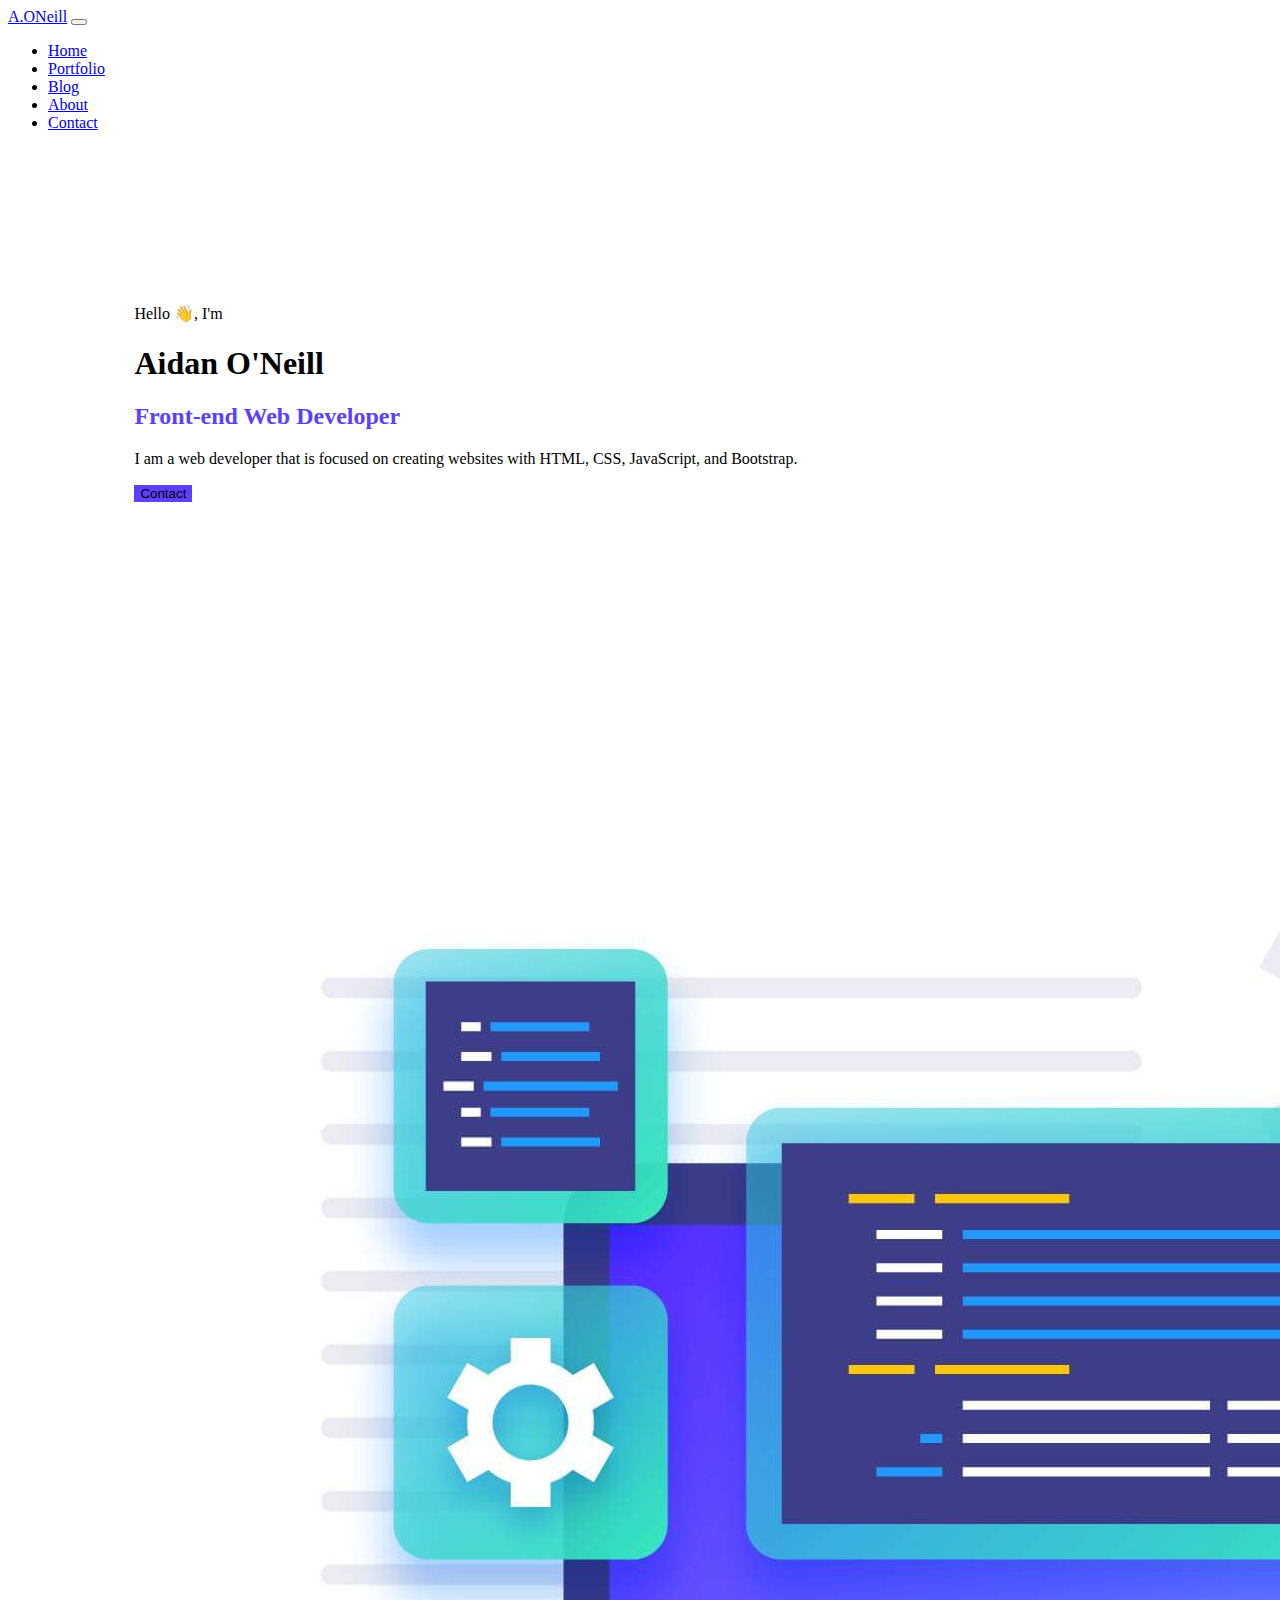
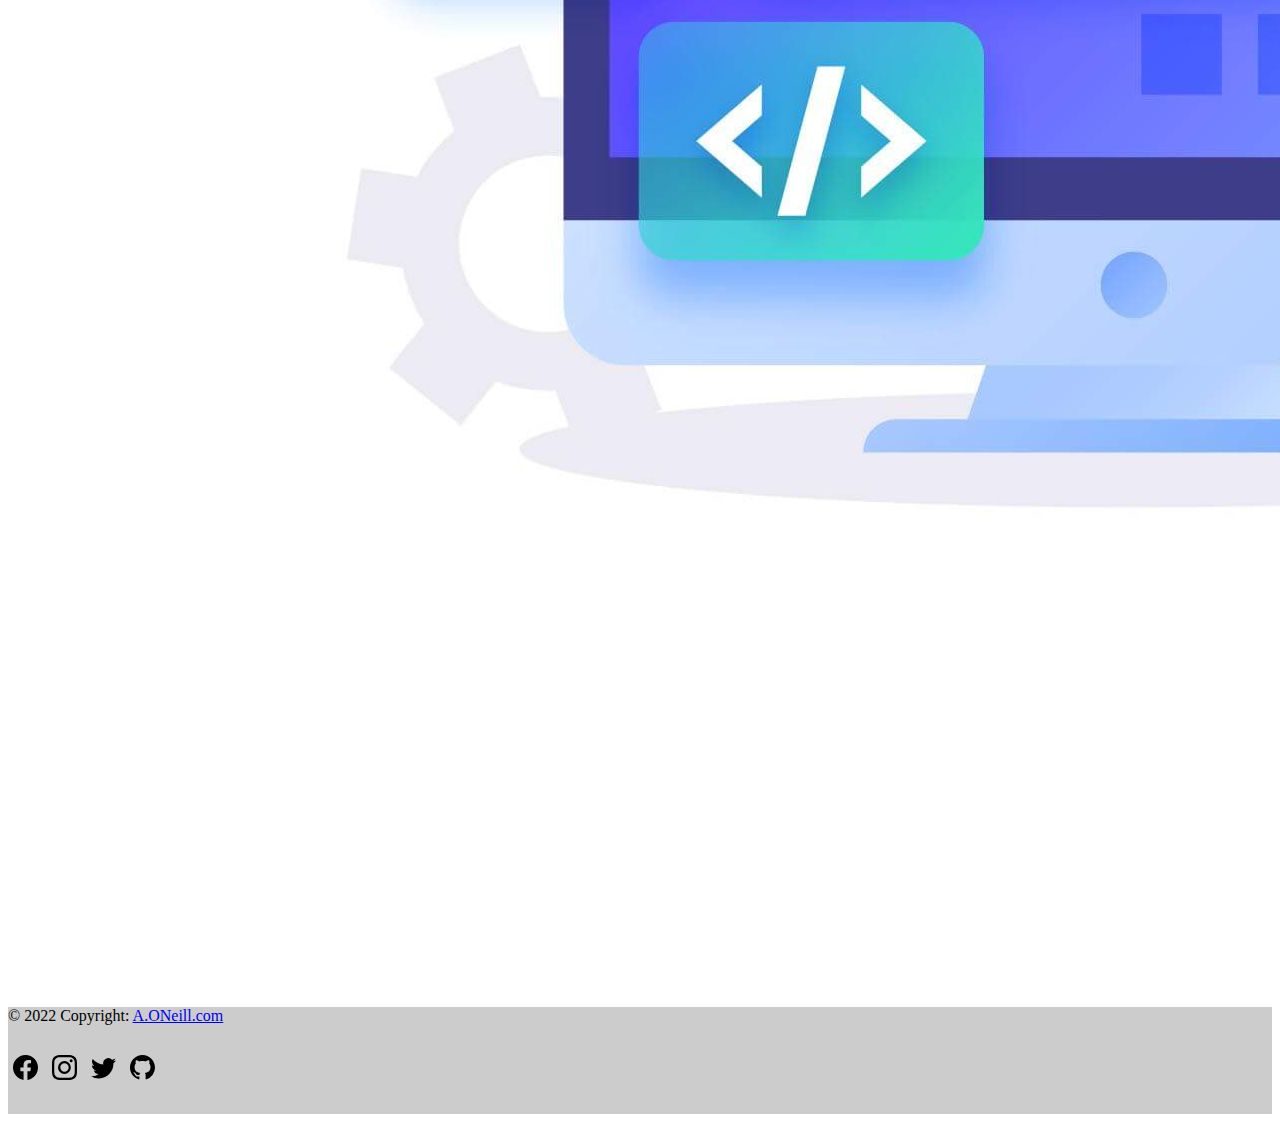
==== index.html @ cf634908 "link updates and img optimizations" ====
<!DOCTYPE html>
<html lang="en">
<head>
    <meta charset="UTF-8">
    <meta http-equiv="X-UA-Compatible" content="IE=edge">
    <meta name="viewport" content="width=device-width, initial-scale=1.0">
    <title>Home - A.ONeill</title>
    <link href="https://cdn.jsdelivr.net/npm/bootstrap@5.0.2/dist/css/bootstrap.min.css" rel="stylesheet" integrity="sha384-EVSTQN3/azprG1Anm3QDgpJLIm9Nao0Yz1ztcQTwFspd3yD65VohhpuuCOmLASjC" crossorigin="anonymous">
    <link rel="stylesheet" href="styles.css">
</head>
<body>
    
  <nav class="navbar navbar-expand-sm navbar-dark bg-dark">
    <div class="container-fluid">
      <a class="navbar-brand" href="index.html">A.ONeill</a>
      <button class="navbar-toggler" type="button" data-bs-toggle="collapse" data-bs-target="#collapsibleNavbar" aria-controls="navbarTogglerDemo02" aria-expanded="false" aria-label="Toggle navigation">
        <span class="navbar-toggler-icon"></span>
      </button>
      <div class="collapse navbar-collapse" id="collapsibleNavbar">
        <ul class="navbar-nav me-auto mb-2 mb-lg-0">
            <li class="nav-item">
                <a class="nav-link active" href="index.html">Home</a>
              </li>
            <li class="nav-item">
              <a class="nav-link" href="portfolio.html">Portfolio</a>
            </li>
            <li class="nav-item">
              <a class="nav-link" href="https://aidanoneillweblog.wordpress.com">Blog</a>
            </li>
            <li class="nav-item">
              <a class="nav-link" href="about.html">About</a>
            </li>
            <li class="nav-item">
                <a class="nav-link" href="contact.html">Contact</a>
              </li>     
          </ul>
      </div>
    </div>
  </nav>

    <main>
        <div id="main-container" class="container">
            <div class="row">
                <div class="col-sm-12 col-lg-6" id="intro-text">
                    <p>Hello &#128075, I'm</p>
                    <h1>Aidan O&#39;Neill</h1>
                    <h2>Front-end Web Developer</h2>
                    <p>I am a web developer that is focused on creating websites with HTML, CSS, JavaScript, and Bootstrap.</p>
                    <a href="./contact.html"><button type="button" class="btn btn-primary btn-lg">Contact</button></a>
                </div> 

                <div class="col-sm-12 col-lg-6">
                  <img src="./images/web-development.jpg" alt="Animated web developer working on computer - Abstract vector created by vectorjuice - www.freepik.com" class="w-75 p-3 mx-auto d-block">
                    <!--<img src="./images/animation-developer.jpg" alt="Animated web developer working on computer" class="w-75 p-3 mx-auto d-block">-->
                </div>
            </div>
        </div>
    </main>
    <footer class="bg-light text-lg-start">
      <!-- Copyright -->
      <div class=" col text-center p-4" style="background-color: rgba(0, 0, 0, 0.2);">
        © 2022 Copyright:
        <a class="text-dark" href="https://a.oneill.com/">A.ONeill.com</a>

        <!--Icons-->
        <div id="social-container">
            <!--FB-->
            <a href="https://www.facebook.com/ONeill-Design-Development-107166048276076" target="_blank"><svg xmlns="http://www.w3.org/2000/svg" width="25" height="25" fill="currentColor" class="bi bi-facebook" viewBox="0 0 16 16">
                <path d="M16 8.049c0-4.446-3.582-8.05-8-8.05C3.58 0-.002 3.603-.002 8.05c0 4.017 2.926 7.347 6.75 7.951v-5.625h-2.03V8.05H6.75V6.275c0-2.017 1.195-3.131 3.022-3.131.876 0 1.791.157 1.791.157v1.98h-1.009c-.993 0-1.303.621-1.303 1.258v1.51h2.218l-.354 2.326H9.25V16c3.824-.604 6.75-3.934 6.75-7.951z"/>
              </svg></a>
            

              <!--IG-->
              <a href="https://www.instagram.com/_digital_dreams_/" target="_blank"><svg xmlns="http://www.w3.org/2000/svg" width="25" height="25" fill="currentColor" class="bi bi-instagram" viewBox="0 0 16 16">
                <path d="M8 0C5.829 0 5.556.01 4.703.048 3.85.088 3.269.222 2.76.42a3.917 3.917 0 0 0-1.417.923A3.927 3.927 0 0 0 .42 2.76C.222 3.268.087 3.85.048 4.7.01 5.555 0 5.827 0 8.001c0 2.172.01 2.444.048 3.297.04.852.174 1.433.372 1.942.205.526.478.972.923 1.417.444.445.89.719 1.416.923.51.198 1.09.333 1.942.372C5.555 15.99 5.827 16 8 16s2.444-.01 3.298-.048c.851-.04 1.434-.174 1.943-.372a3.916 3.916 0 0 0 1.416-.923c.445-.445.718-.891.923-1.417.197-.509.332-1.09.372-1.942C15.99 10.445 16 10.173 16 8s-.01-2.445-.048-3.299c-.04-.851-.175-1.433-.372-1.941a3.926 3.926 0 0 0-.923-1.417A3.911 3.911 0 0 0 13.24.42c-.51-.198-1.092-.333-1.943-.372C10.443.01 10.172 0 7.998 0h.003zm-.717 1.442h.718c2.136 0 2.389.007 3.232.046.78.035 1.204.166 1.486.275.373.145.64.319.92.599.28.28.453.546.598.92.11.281.24.705.275 1.485.039.843.047 1.096.047 3.231s-.008 2.389-.047 3.232c-.035.78-.166 1.203-.275 1.485a2.47 2.47 0 0 1-.599.919c-.28.28-.546.453-.92.598-.28.11-.704.24-1.485.276-.843.038-1.096.047-3.232.047s-2.39-.009-3.233-.047c-.78-.036-1.203-.166-1.485-.276a2.478 2.478 0 0 1-.92-.598 2.48 2.48 0 0 1-.6-.92c-.109-.281-.24-.705-.275-1.485-.038-.843-.046-1.096-.046-3.233 0-2.136.008-2.388.046-3.231.036-.78.166-1.204.276-1.486.145-.373.319-.64.599-.92.28-.28.546-.453.92-.598.282-.11.705-.24 1.485-.276.738-.034 1.024-.044 2.515-.045v.002zm4.988 1.328a.96.96 0 1 0 0 1.92.96.96 0 0 0 0-1.92zm-4.27 1.122a4.109 4.109 0 1 0 0 8.217 4.109 4.109 0 0 0 0-8.217zm0 1.441a2.667 2.667 0 1 1 0 5.334 2.667 2.667 0 0 1 0-5.334z"/>
              </svg></a>
              

              <!--Twitter-->
              <a href="https://twitter.com/ONeill_WebDev" target="_blank"><svg xmlns="http://www.w3.org/2000/svg" width="25" height="25" fill="currentColor" class="bi bi-twitter" viewBox="0 0 16 16">
                <path d="M5.026 15c6.038 0 9.341-5.003 9.341-9.334 0-.14 0-.282-.006-.422A6.685 6.685 0 0 0 16 3.542a6.658 6.658 0 0 1-1.889.518 3.301 3.301 0 0 0 1.447-1.817 6.533 6.533 0 0 1-2.087.793A3.286 3.286 0 0 0 7.875 6.03a9.325 9.325 0 0 1-6.767-3.429 3.289 3.289 0 0 0 1.018 4.382A3.323 3.323 0 0 1 .64 6.575v.045a3.288 3.288 0 0 0 2.632 3.218 3.203 3.203 0 0 1-.865.115 3.23 3.23 0 0 1-.614-.057 3.283 3.283 0 0 0 3.067 2.277A6.588 6.588 0 0 1 .78 13.58a6.32 6.32 0 0 1-.78-.045A9.344 9.344 0 0 0 5.026 15z"/>
              </svg></a>
              

              <!--Github-->
              <a href="https://github.com/ONeillWD" target="_blank"><svg xmlns="http://www.w3.org/2000/svg" width="25" height="25" fill="currentColor" class="bi bi-github" viewBox="0 0 16 16">
                <path d="M8 0C3.58 0 0 3.58 0 8c0 3.54 2.29 6.53 5.47 7.59.4.07.55-.17.55-.38 0-.19-.01-.82-.01-1.49-2.01.37-2.53-.49-2.69-.94-.09-.23-.48-.94-.82-1.13-.28-.15-.68-.52-.01-.53.63-.01 1.08.58 1.23.82.72 1.21 1.87.87 2.33.66.07-.52.28-.87.51-1.07-1.78-.2-3.64-.89-3.64-3.95 0-.87.31-1.59.82-2.15-.08-.2-.36-1.02.08-2.12 0 0 .67-.21 2.2.82.64-.18 1.32-.27 2-.27.68 0 1.36.09 2 .27 1.53-1.04 2.2-.82 2.2-.82.44 1.1.16 1.92.08 2.12.51.56.82 1.27.82 2.15 0 3.07-1.87 3.75-3.65 3.95.29.25.54.73.54 1.48 0 1.07-.01 1.93-.01 2.2 0 .21.15.46.55.38A8.012 8.012 0 0 0 16 8c0-4.42-3.58-8-8-8z"/>
              </svg></a>
              
          </div>

      </div>
      
    </footer>
    <script src="https://cdn.jsdelivr.net/npm/bootstrap@5.1.3/dist/js/bootstrap.bundle.min.js" integrity="sha384-ka7Sk0Gln4gmtz2MlQnikT1wXgYsOg+OMhuP+IlRH9sENBO0LRn5q+8nbTov4+1p" crossorigin="anonymous"></script>
</body>
</html>
---- styles.css ----
body {
    background-color: #ffffff;
    height: 100%;
}
main {
    width: 80%;
    margin-left: auto;
    margin-right: auto;
}
h2 {
    color: #5d40fc;
}
/**** IDs ****/
#main-container {
    margin-top: 10%;
    margin-bottom: 10%;
}
#intro-text {
    padding-top: 55px;
}
#prof-img-2 {
    display: none;
}
#prof-img-container:hover #prof-img-1 {
    display: none;
}
#prof-img-container:hover #prof-img-2 {
    display: block;
}
#resume-link {
    color: #5d40fc !important
}
#social-container {
    padding-top: 30px;
    padding-bottom: 30px;
}
#social-container a svg{
    color: black;
    margin: 0 5px 0 5px;
}
#social-container a svg:hover {
    color: #5d40fc;
}
/**** Classes ****/
.iwt{
    display:block;
}
.btn-primary, .btn-primary:hover, .btn-primary:active, .btn-primary:visited {
    background-color: #5d40fc !important;
    border: #5d40fc !important
}
.card-body {
    border-top: 2px solid #5d40fc;
}
.card-footer div a {
    color: #5d40fc !important;
}
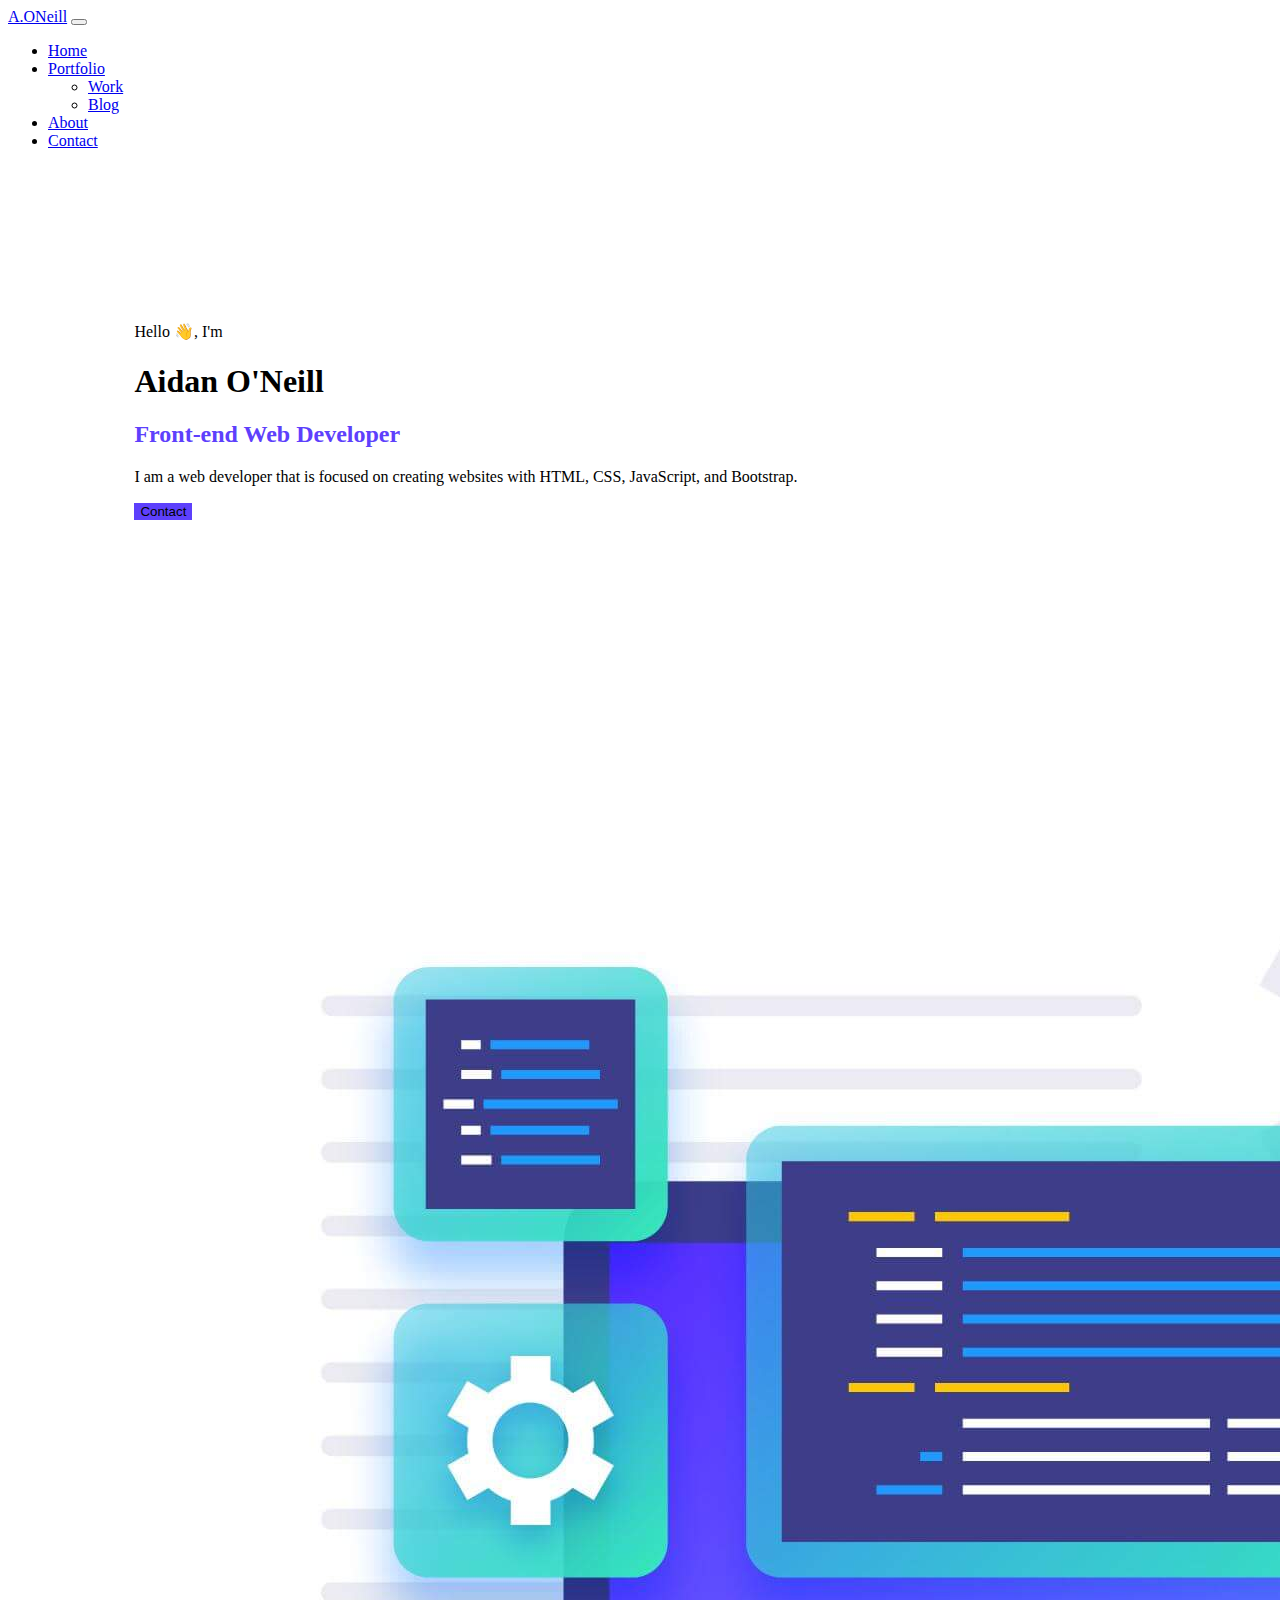
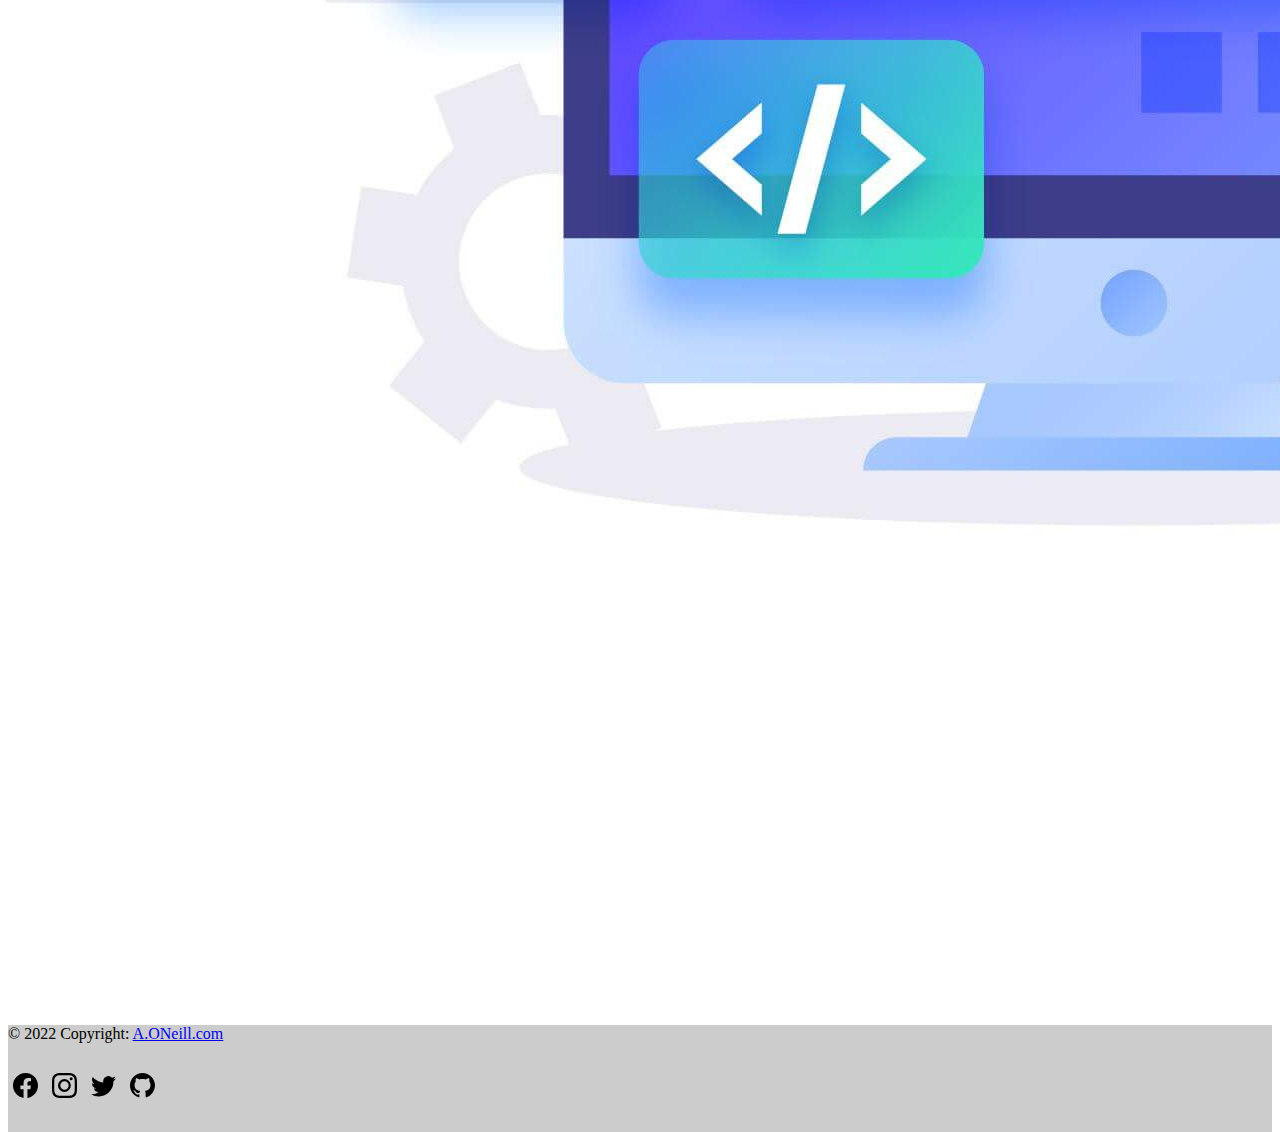
==== commit 5039af71: "Update navebar dropdown" ====
--- a/index.html
+++ b/index.html
@@ -21,12 +21,17 @@
             <li class="nav-item">
                 <a class="nav-link active" href="index.html">Home</a>
               </li>
-            <li class="nav-item">
-              <a class="nav-link" href="portfolio.html">Portfolio</a>
+            <!--Dropdown menu-->
+            <li class="nav-item dropdown">
+              <a class="nav-link dropdown-toggle" href="#" id="navbarDropdown" role="button" data-bs-toggle="dropdown" aria-expanded="false">
+                Portfolio
+              </a>
+              <ul class="dropdown-menu" aria-labelledby="navbarDropdown">
+                <li><a class="dropdown-item" href="portfolio.html">Work</a></li>
+                <li><a class="dropdown-item" href="https://aidanoneillweblog.wordpress.com" target="_blank">Blog</a></li>
+              </ul>
             </li>
-            <li class="nav-item">
-              <a class="nav-link" href="https://aidanoneillweblog.wordpress.com">Blog</a>
-            </li>
+            <!---->
             <li class="nav-item">
               <a class="nav-link" href="about.html">About</a>
             </li>
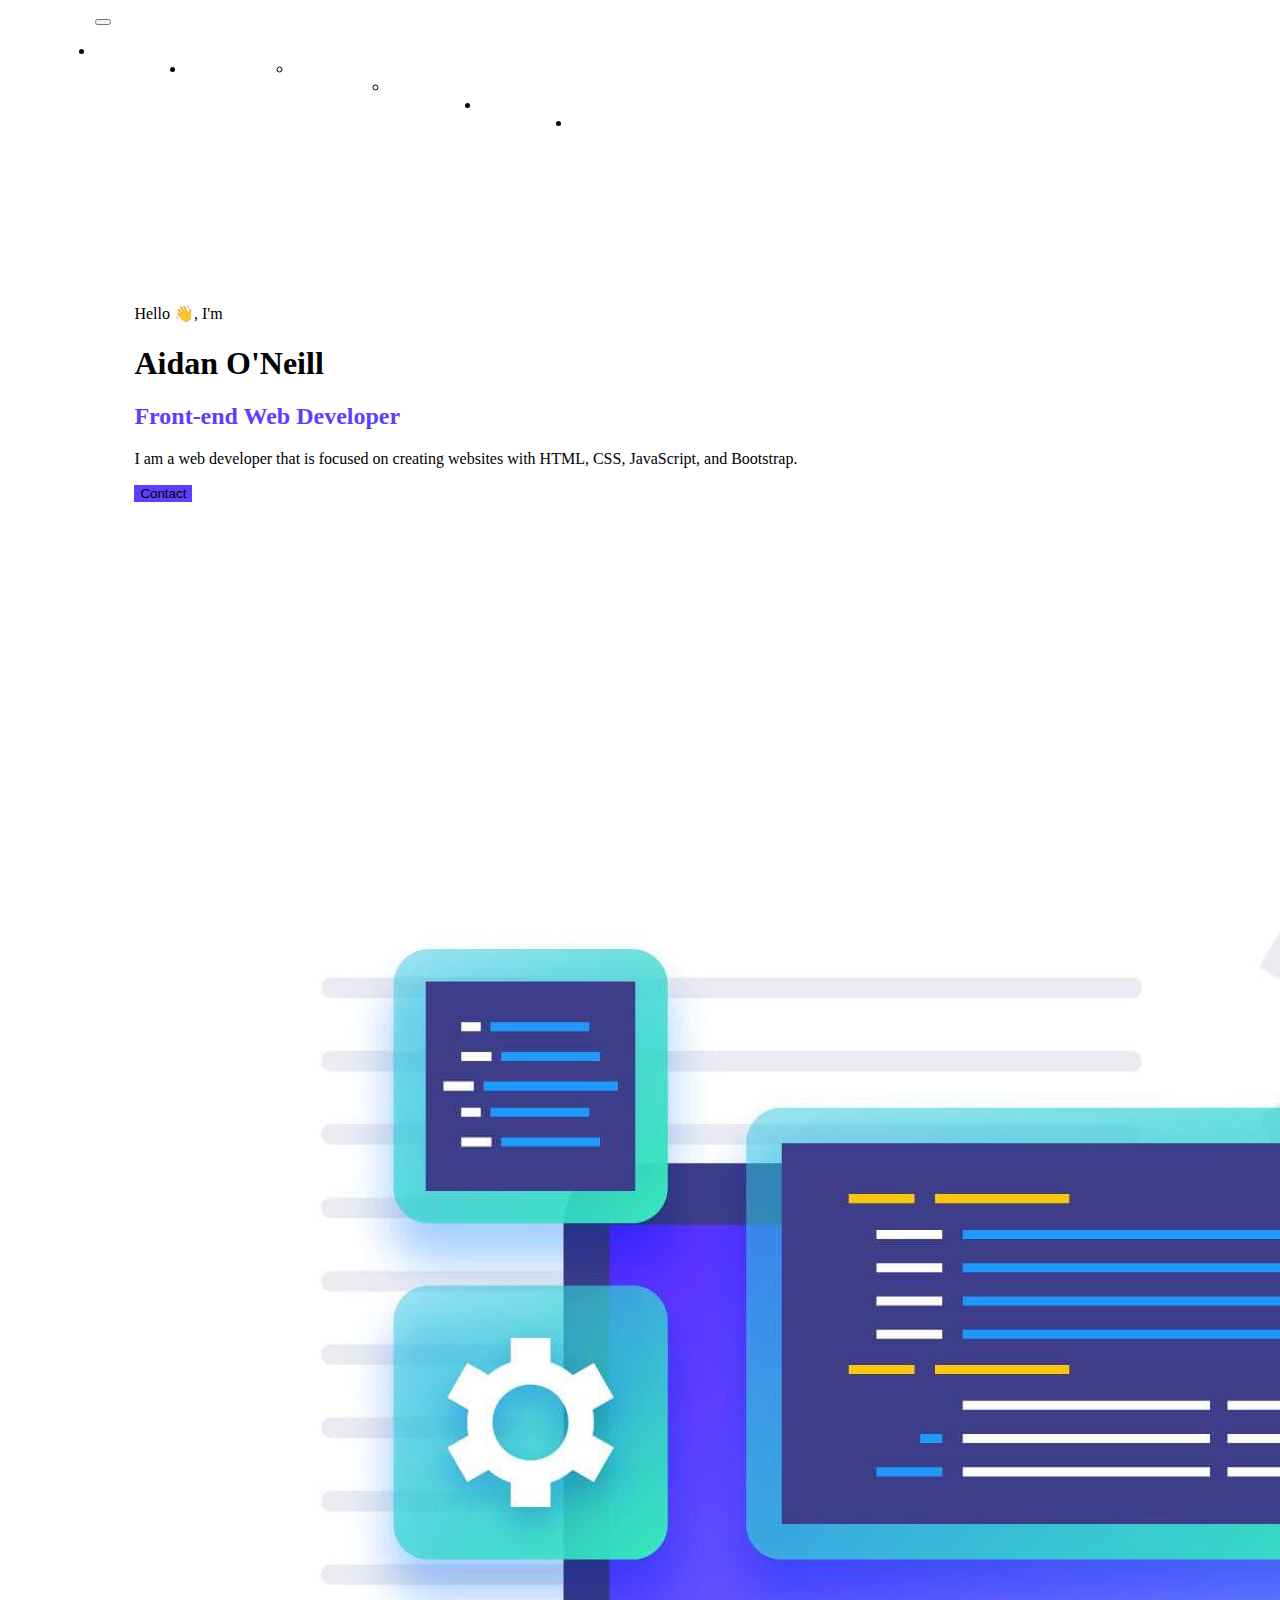
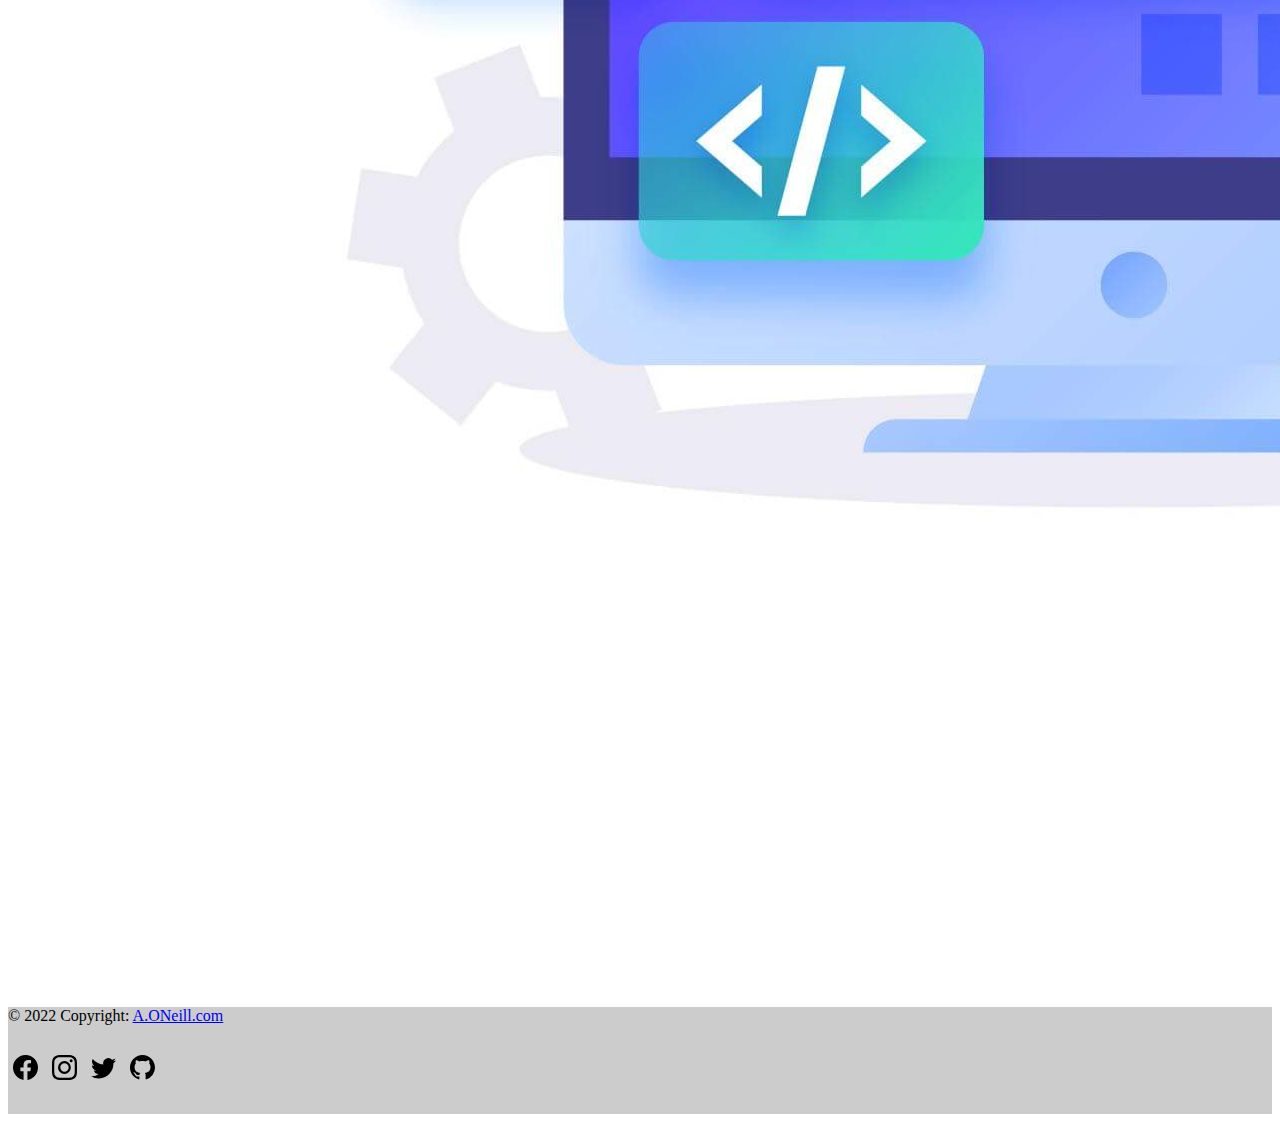
==== commit 273aced7: "navbar updates" ====
--- a/index.html
+++ b/index.html
@@ -6,6 +6,7 @@
     <meta name="viewport" content="width=device-width, initial-scale=1.0">
     <title>Home - A.ONeill</title>
     <link href="https://cdn.jsdelivr.net/npm/bootstrap@5.0.2/dist/css/bootstrap.min.css" rel="stylesheet" integrity="sha384-EVSTQN3/azprG1Anm3QDgpJLIm9Nao0Yz1ztcQTwFspd3yD65VohhpuuCOmLASjC" crossorigin="anonymous">
+    <link rel="stylesheet" href="https://cdnjs.cloudflare.com/ajax/libs/font-awesome/4.7.0/css/font-awesome.min.css">
     <link rel="stylesheet" href="styles.css">
 </head>
 <body>
@@ -16,27 +17,29 @@
       <button class="navbar-toggler" type="button" data-bs-toggle="collapse" data-bs-target="#collapsibleNavbar" aria-controls="navbarTogglerDemo02" aria-expanded="false" aria-label="Toggle navigation">
         <span class="navbar-toggler-icon"></span>
       </button>
+
       <div class="collapse navbar-collapse" id="collapsibleNavbar">
         <ul class="navbar-nav me-auto mb-2 mb-lg-0">
+          </li>
             <li class="nav-item">
-                <a class="nav-link active" href="index.html">Home</a>
+              <a href="index.html"><i class="fa fa-fw fa-home"></i> Home</a>
               </li>
             <!--Dropdown menu-->
             <li class="nav-item dropdown">
-              <a class="nav-link dropdown-toggle" href="#" id="navbarDropdown" role="button" data-bs-toggle="dropdown" aria-expanded="false">
-                Portfolio
+              <a class="nav-link dropdown-toggle active" href="#" id="navbarDropdown" role="button" data-bs-toggle="dropdown" aria-expanded="false"><i class="fa fa-code"></i>
+                 Portfolio
               </a>
-              <ul class="dropdown-menu" aria-labelledby="navbarDropdown">
-                <li><a class="dropdown-item" href="portfolio.html">Work</a></li>
-                <li><a class="dropdown-item" href="https://aidanoneillweblog.wordpress.com" target="_blank">Blog</a></li>
+              <ul class="dropdown-menu bg-dark" aria-labelledby="navbarDropdown">
+                <li><a class="dropdown-item" href="portfolio.html"><i class="fa fa-desktop"></i> Work</a></li>
+                <li><a class="dropdown-item" href="https://aidanoneillweblog.wordpress.com" target="_blank"><i class="fa fa-edit"></i> Blog</a></li>
               </ul>
             </li>
             <!---->
             <li class="nav-item">
-              <a class="nav-link" href="about.html">About</a>
+              <a class="nav-link active" href="about.html"><i class="fa fa-fw fa-user"></i> About</a>
             </li>
             <li class="nav-item">
-                <a class="nav-link" href="contact.html">Contact</a>
+                <a class="nav-link active" href="contact.html"><i class="fa fa-fw fa-envelope"></i> Contact</a>
               </li>     
           </ul>
       </div>
--- a/styles.css
+++ b/styles.css
@@ -42,6 +42,25 @@
     color: #5d40fc;
 }
 /**** Classes ****/
+/* Navbar links */
+.navbar a {
+    float: left;
+    padding: 12px;
+    color: white;
+    text-decoration: none;
+    font-size: 17px;
+  }
+/* Navbar links on mouse-over */
+.navbar a:hover {
+    color: #5d40fc !important;
+}
+a.dropdown-item {
+    padding-left: 25px;
+}
+.dropdown-item:hover {
+    color: #1e2125;
+    background-color: #e9ecef;
+}
 .iwt{
     display:block;
 }
@@ -55,3 +74,12 @@
 .card-footer div a {
     color: #5d40fc !important;
 }
+
+/*
+@media screen and (max-width: 500px) {
+    .navbar a {
+      float: none;
+      display: block;
+    }
+}
+*/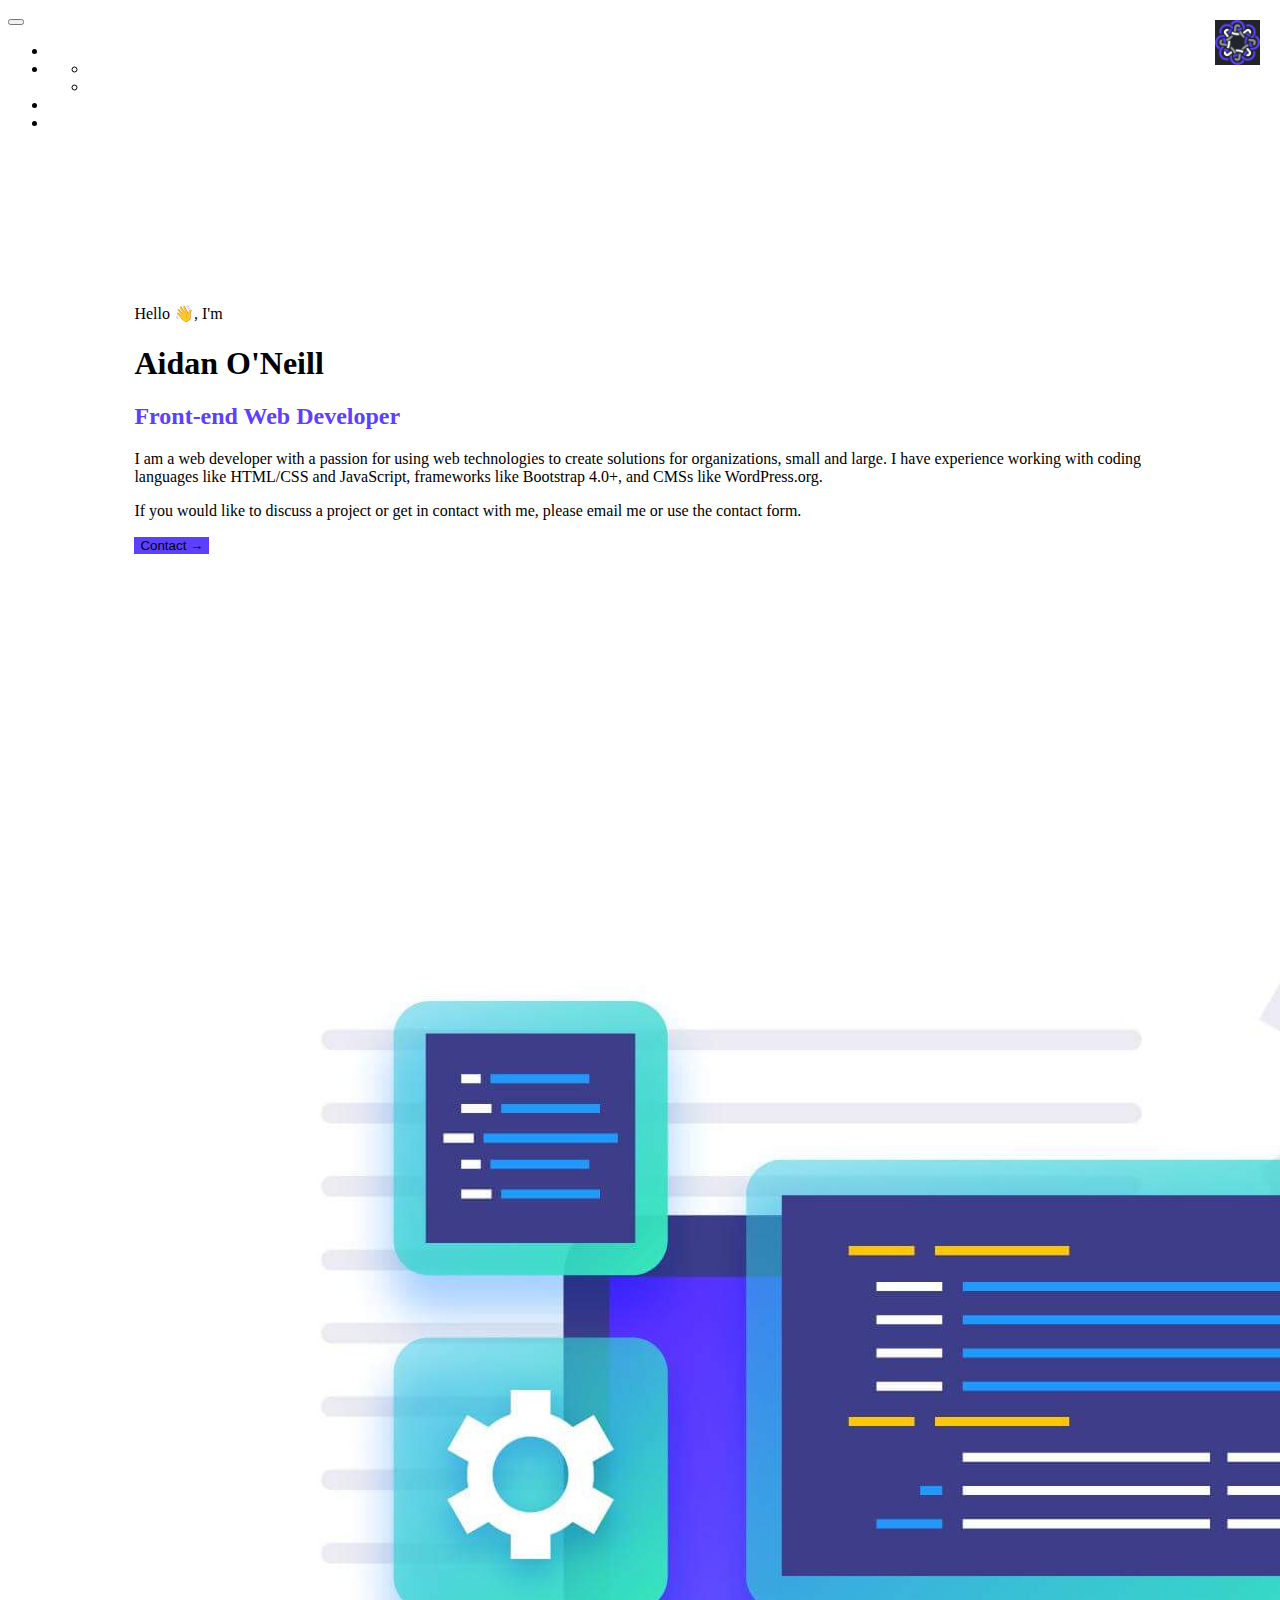
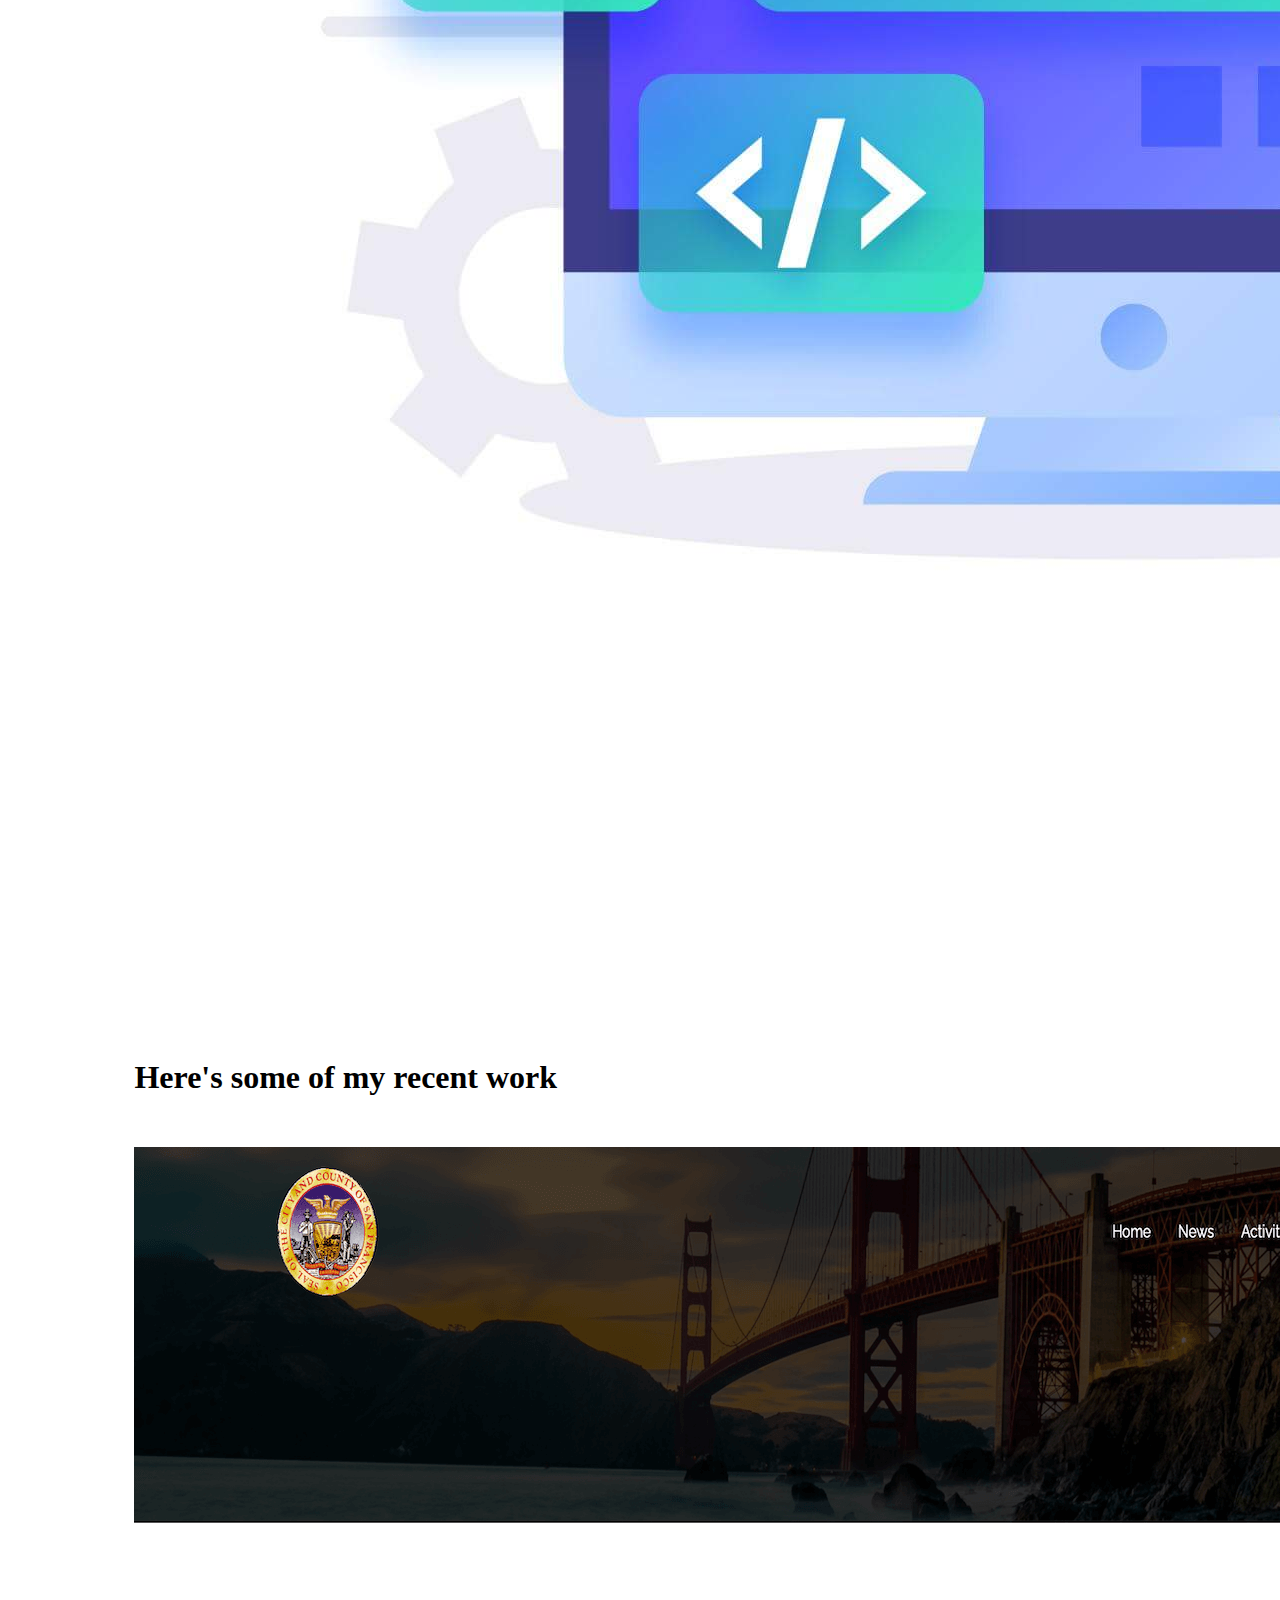
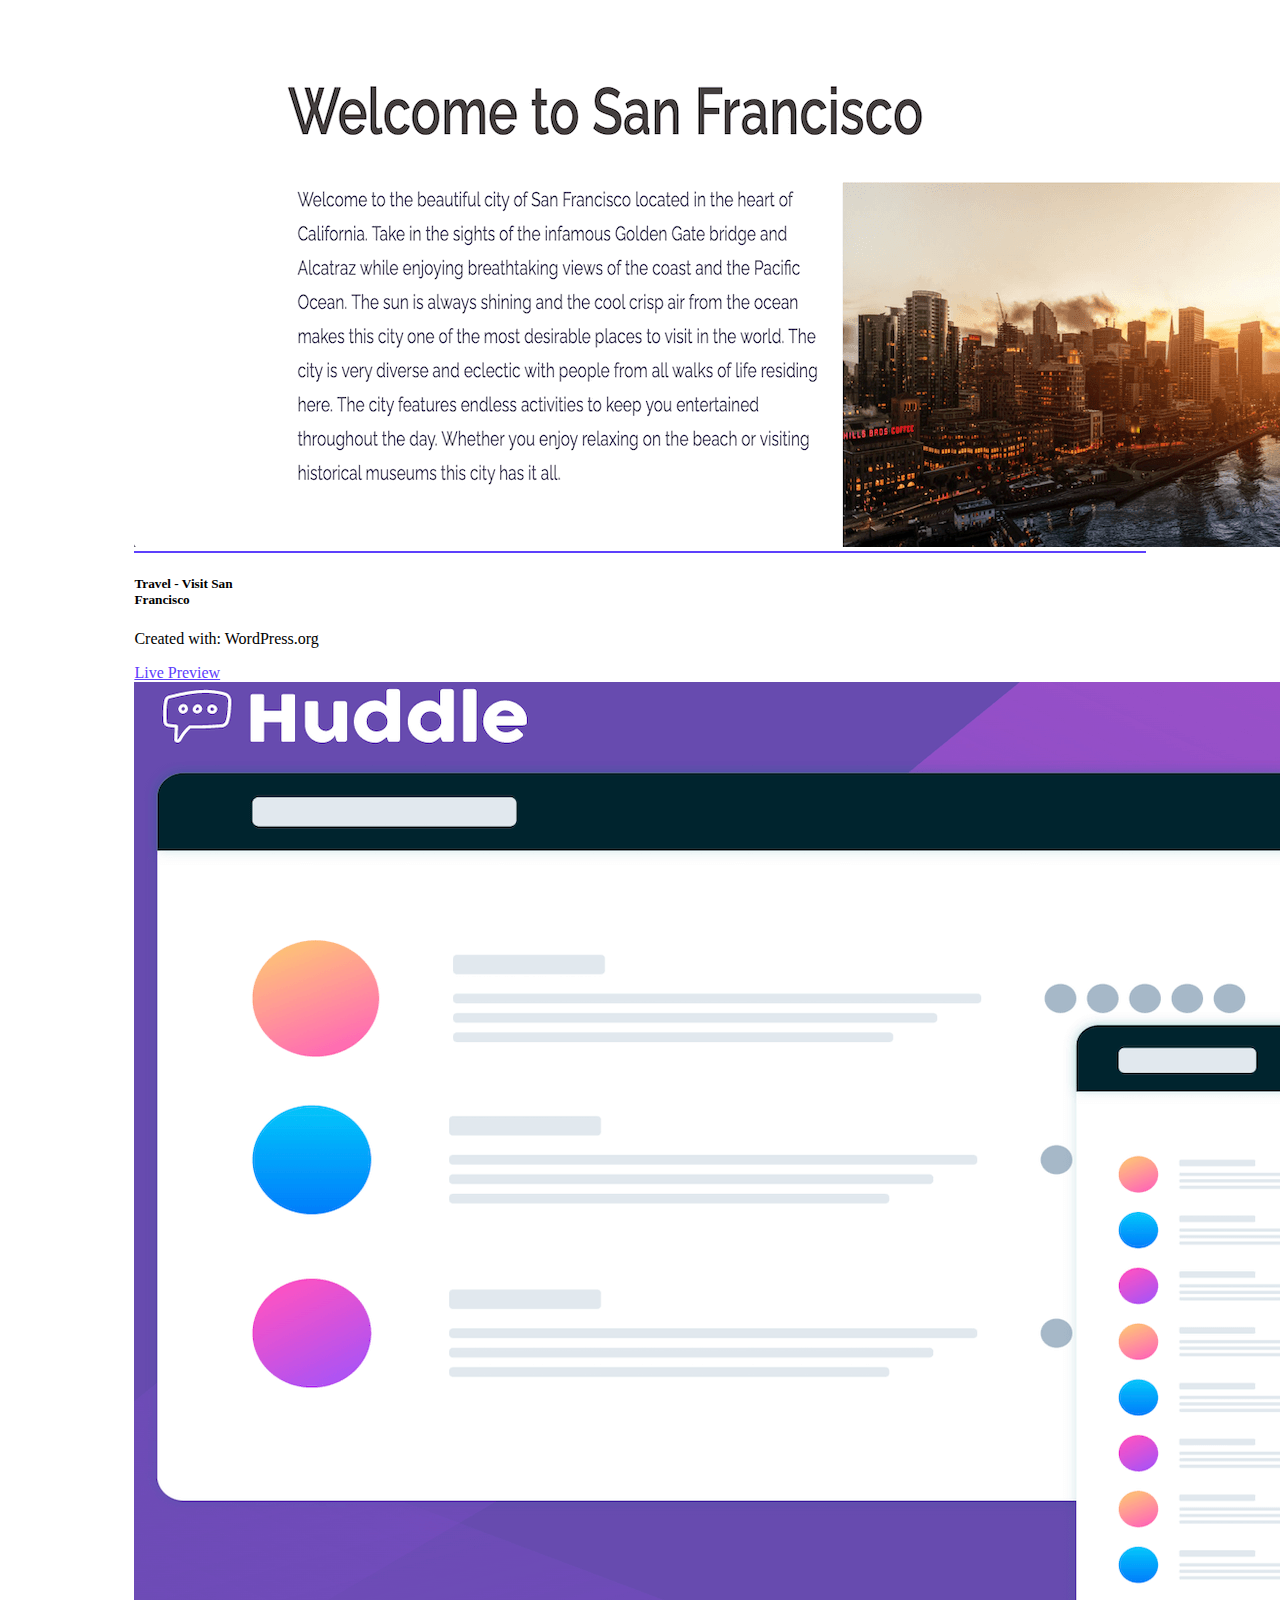
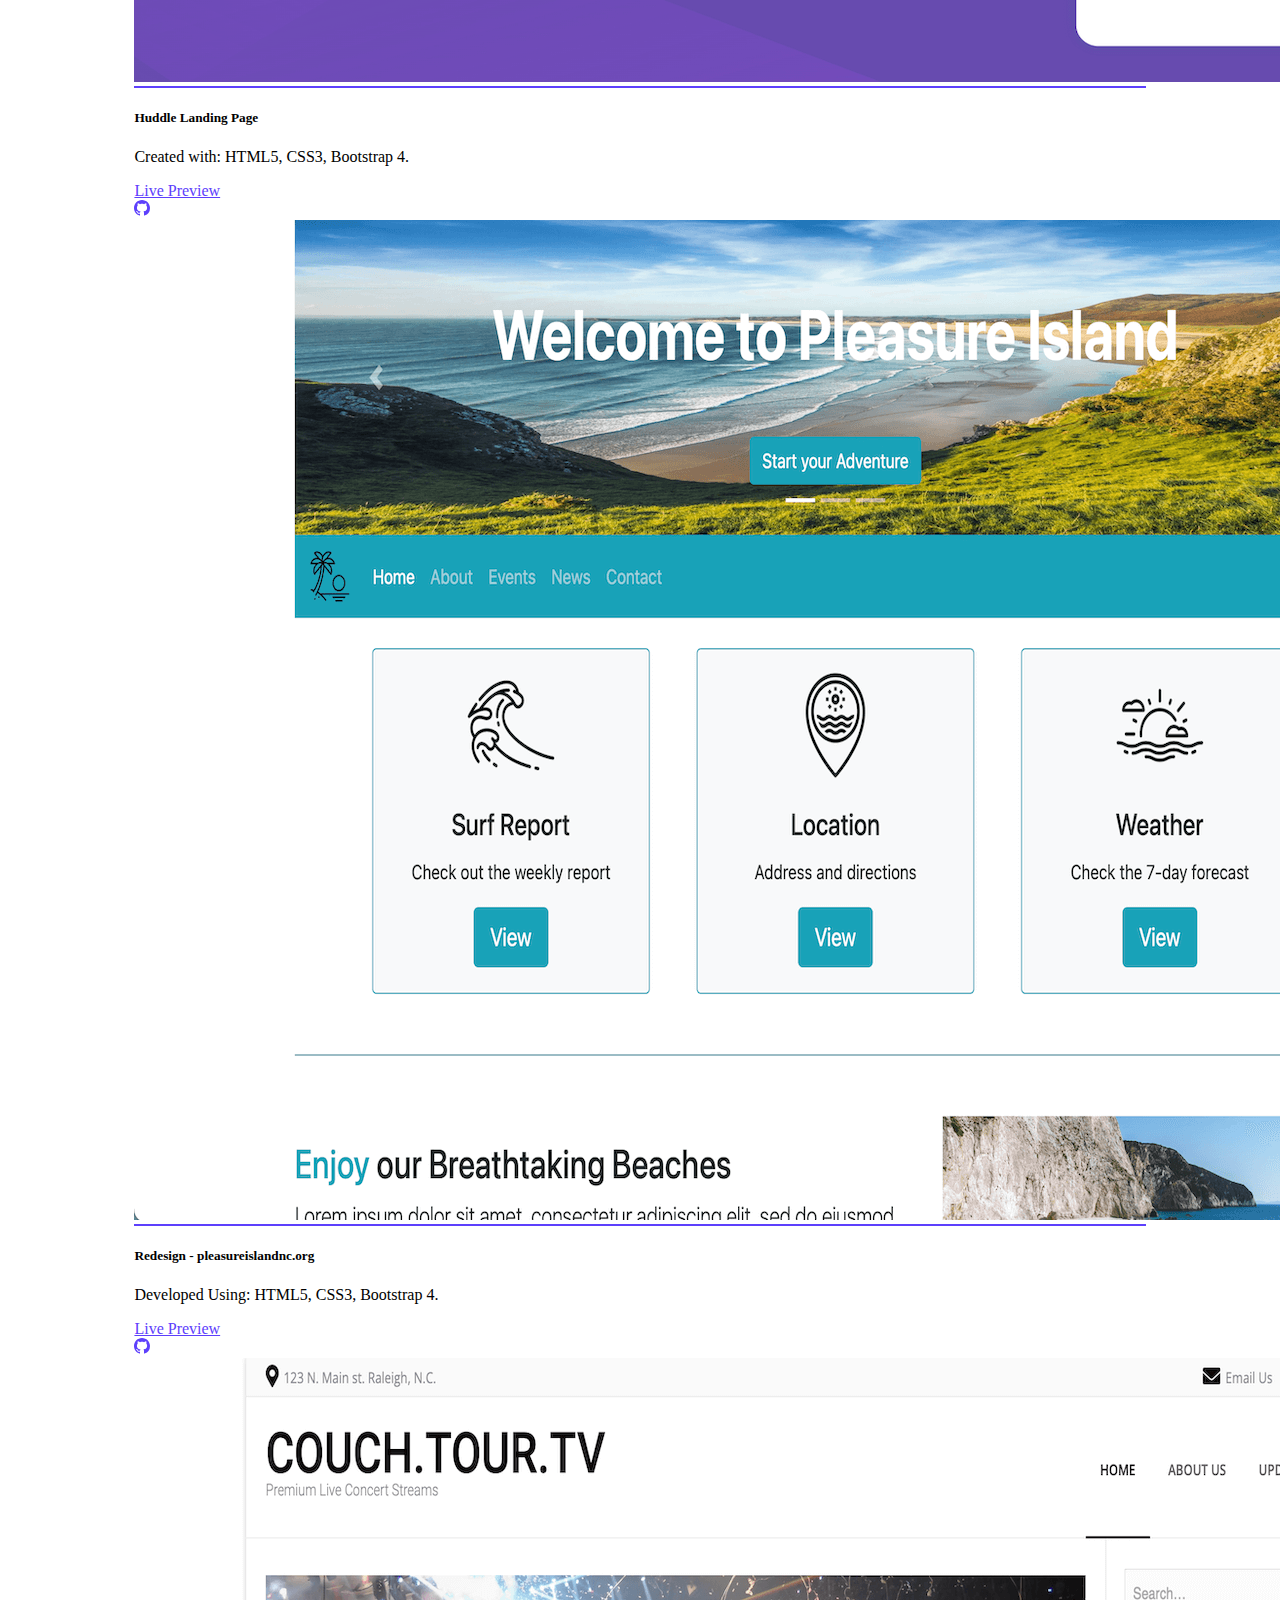
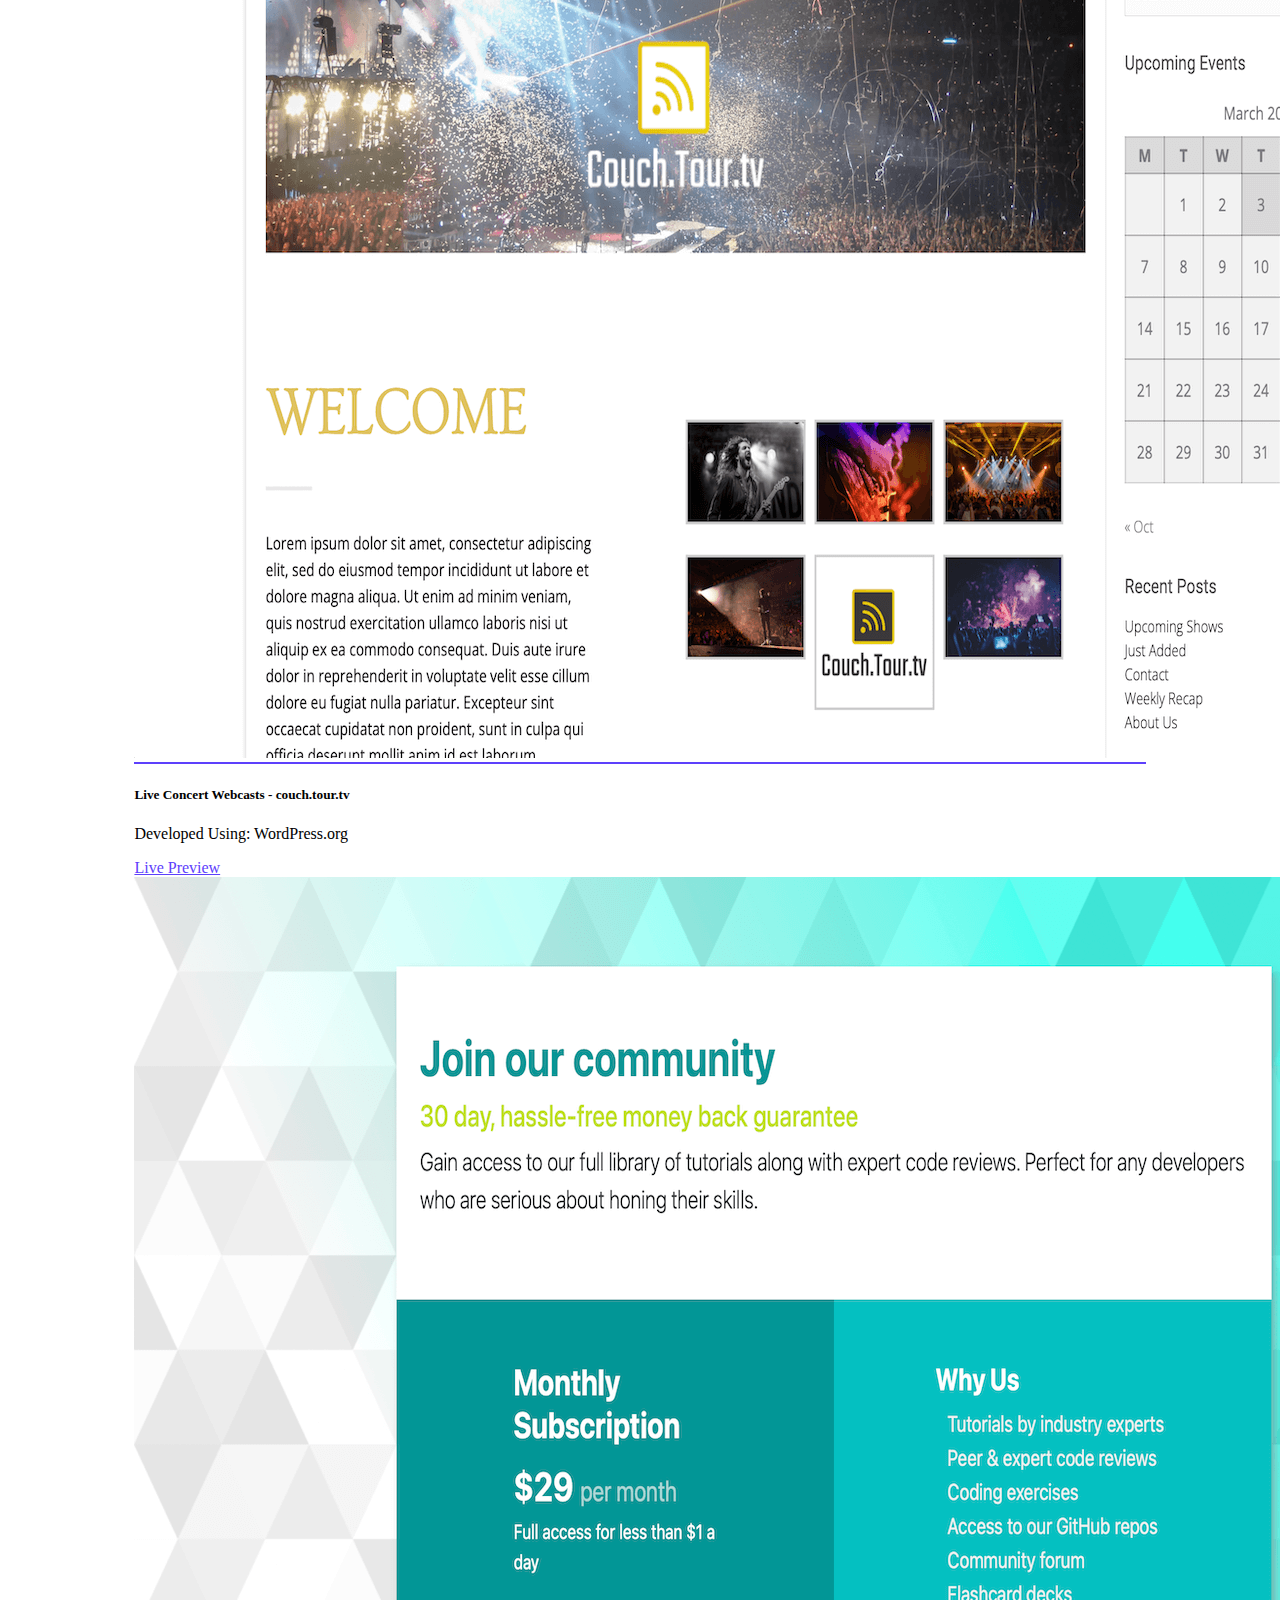
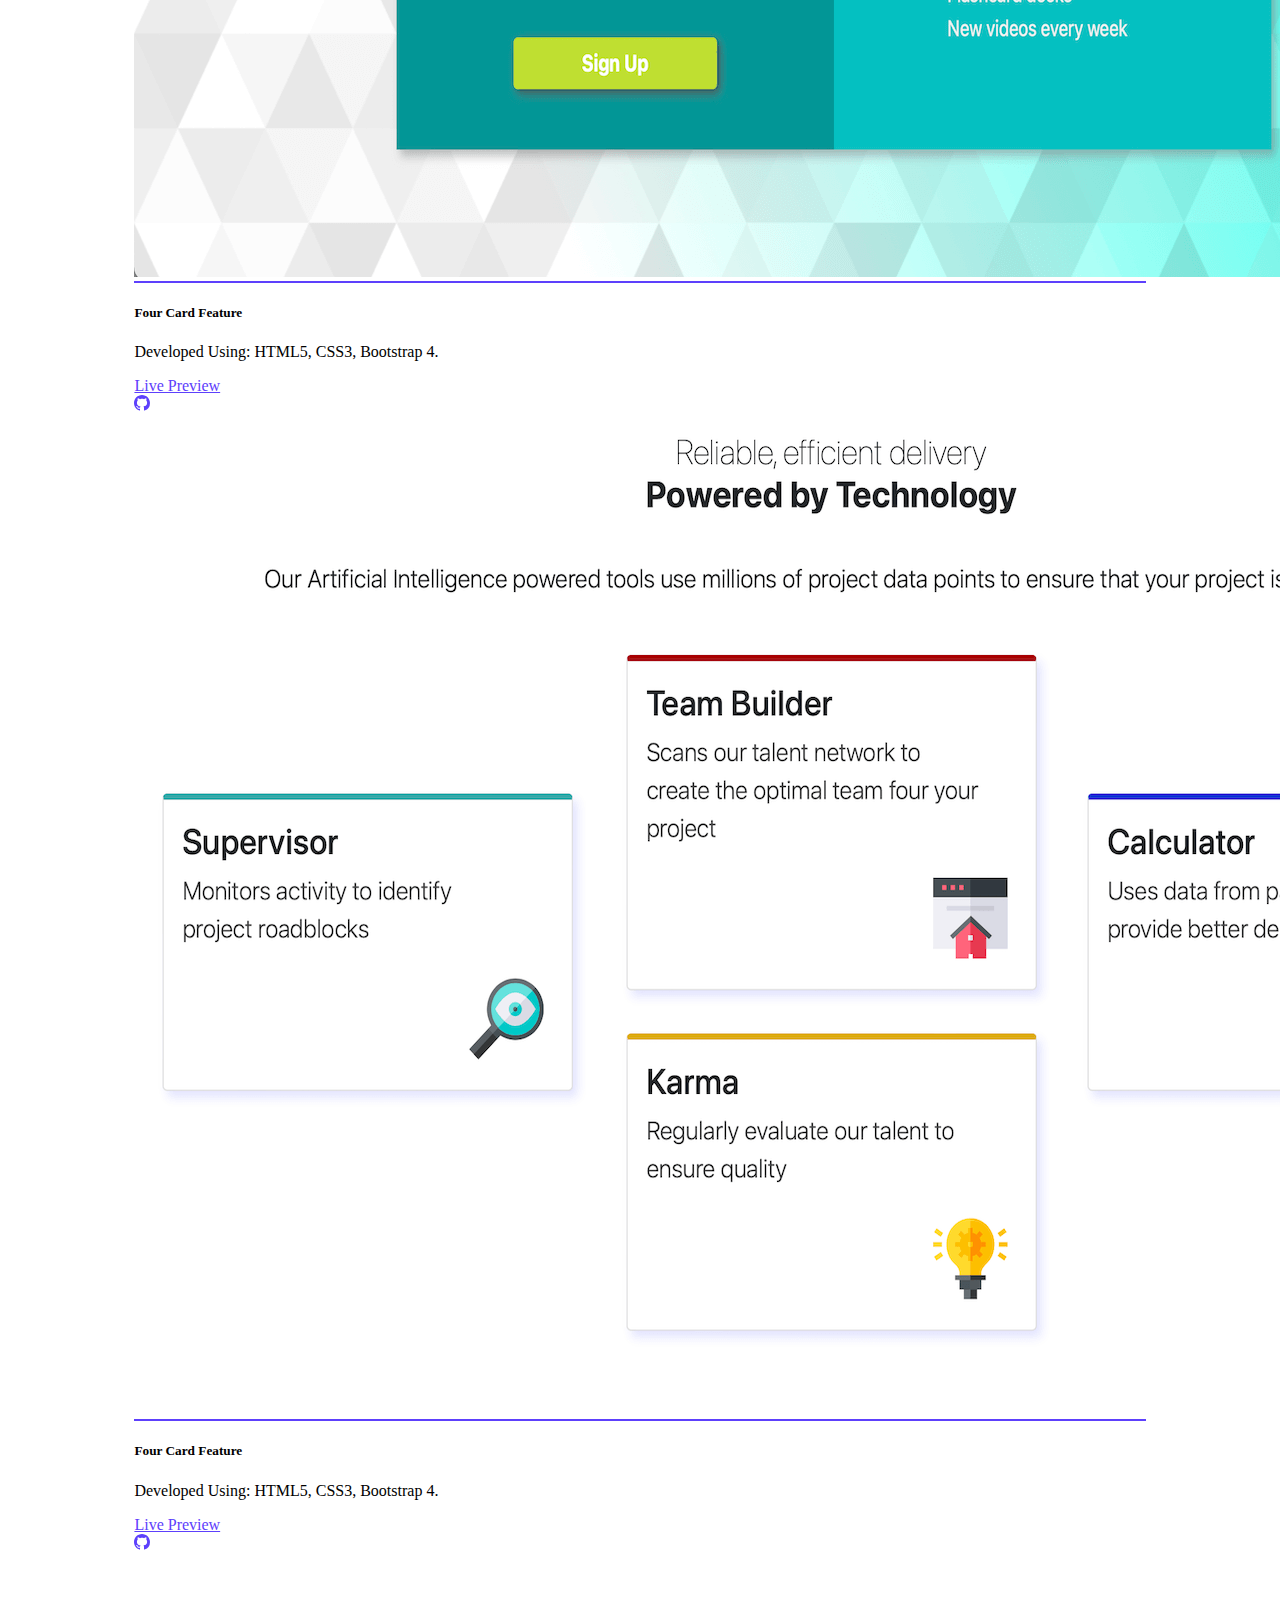
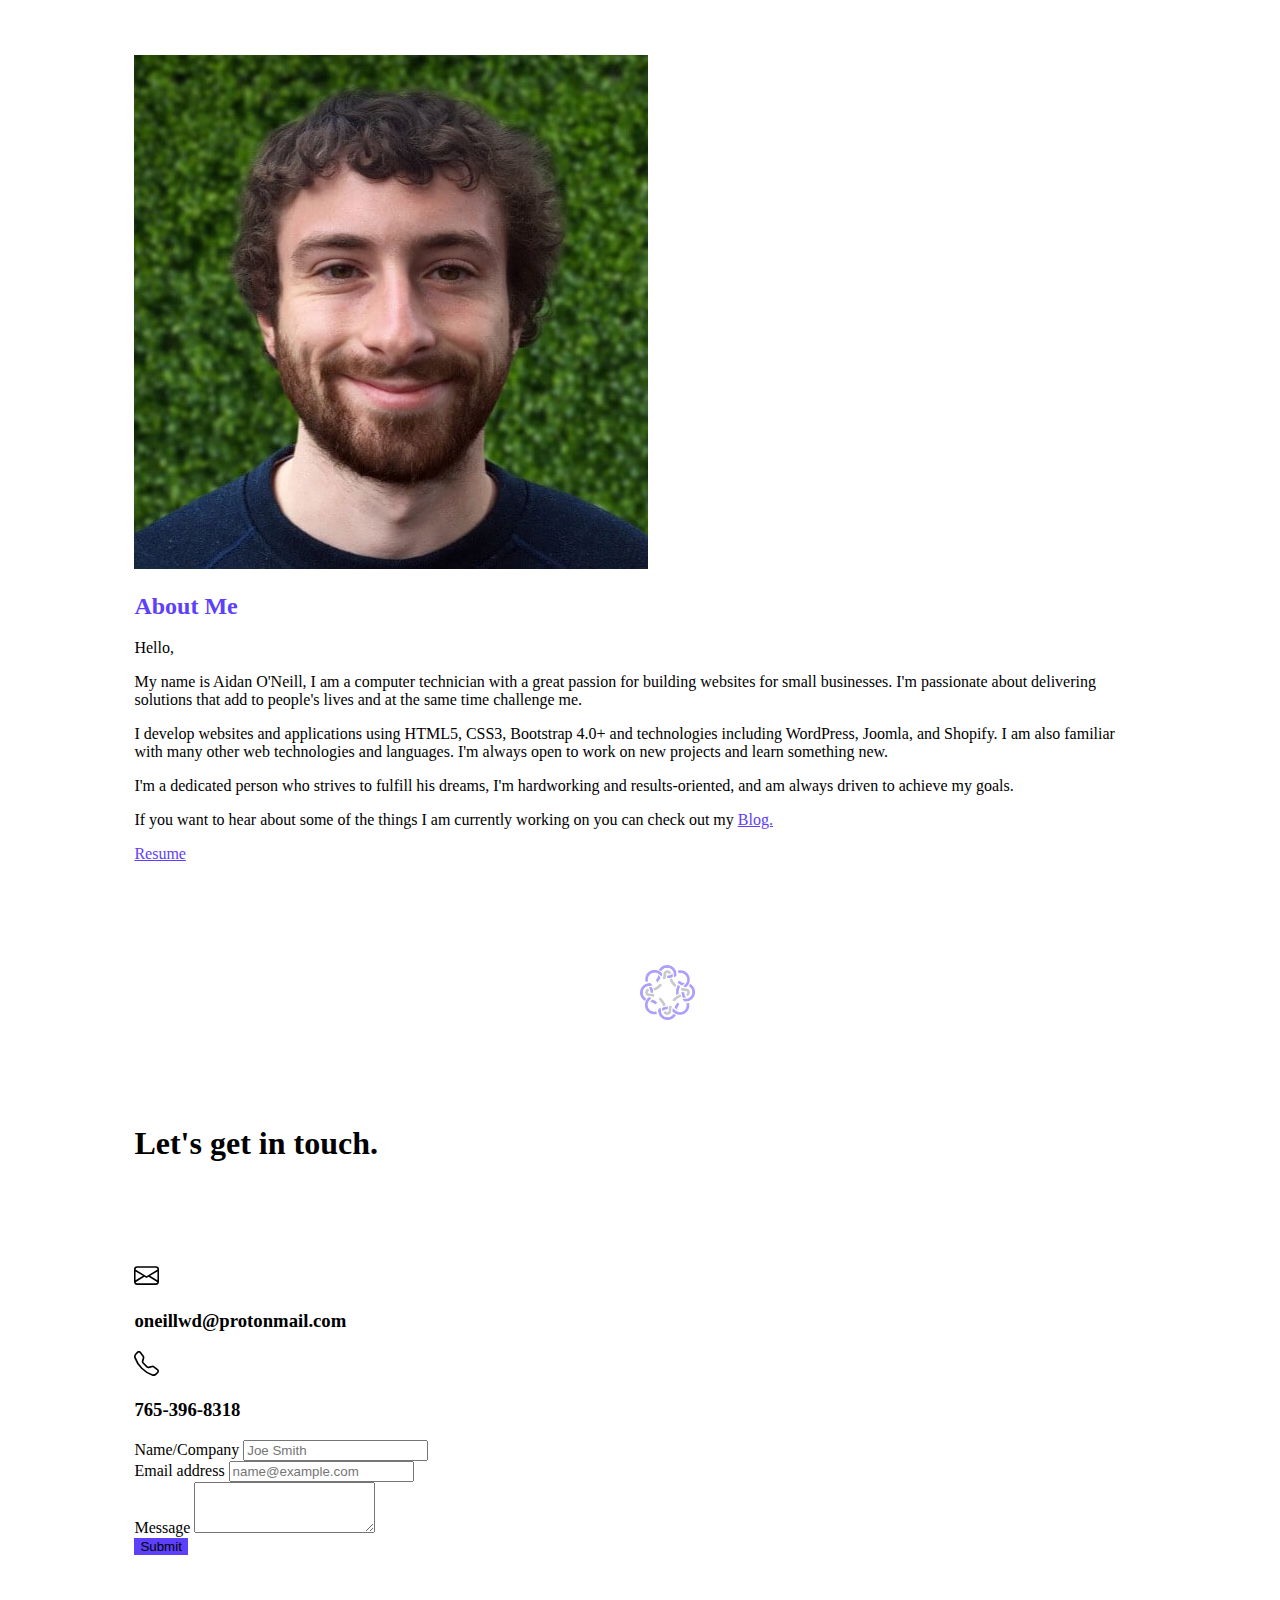
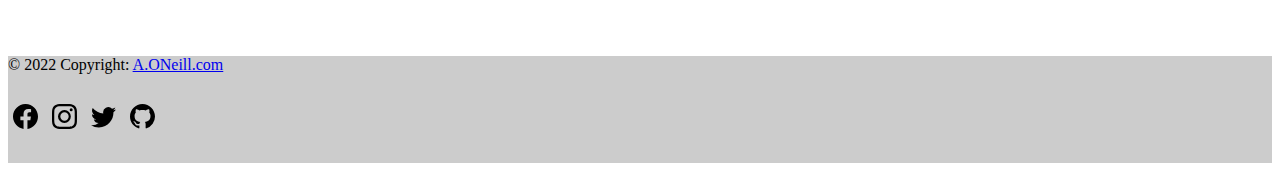
==== commit 6f8a6e03: "single page reformatting and updates" ====
--- a/index.html
+++ b/index.html
@@ -5,6 +5,7 @@
     <meta http-equiv="X-UA-Compatible" content="IE=edge">
     <meta name="viewport" content="width=device-width, initial-scale=1.0">
     <title>Home - A.ONeill</title>
+    <link rel="icon" href="./images/logo-symbol.png">
     <link href="https://cdn.jsdelivr.net/npm/bootstrap@5.0.2/dist/css/bootstrap.min.css" rel="stylesheet" integrity="sha384-EVSTQN3/azprG1Anm3QDgpJLIm9Nao0Yz1ztcQTwFspd3yD65VohhpuuCOmLASjC" crossorigin="anonymous">
     <link rel="stylesheet" href="https://cdnjs.cloudflare.com/ajax/libs/font-awesome/4.7.0/css/font-awesome.min.css">
     <link rel="stylesheet" href="styles.css">
@@ -12,8 +13,9 @@
 <body>
     
   <nav class="navbar navbar-expand-sm navbar-dark bg-dark">
+    
     <div class="container-fluid">
-      <a class="navbar-brand" href="index.html">A.ONeill</a>
+      <a class="navbar-brand" href="index.html"><img src="./images/logo-symbol-dark.png" id="nav-logo" alt="A.ONeill Home"></a>
       <button class="navbar-toggler" type="button" data-bs-toggle="collapse" data-bs-target="#collapsibleNavbar" aria-controls="navbarTogglerDemo02" aria-expanded="false" aria-label="Toggle navigation">
         <span class="navbar-toggler-icon"></span>
       </button>
@@ -23,7 +25,7 @@
           </li>
             <li class="nav-item">
               <a href="index.html"><i class="fa fa-fw fa-home"></i> Home</a>
-              </li>
+            </li>
             <!--Dropdown menu-->
             <li class="nav-item dropdown">
               <a class="nav-link dropdown-toggle active" href="#" id="navbarDropdown" role="button" data-bs-toggle="dropdown" aria-expanded="false"><i class="fa fa-code"></i>
@@ -53,16 +55,266 @@
                     <p>Hello &#128075, I'm</p>
                     <h1>Aidan O&#39;Neill</h1>
                     <h2>Front-end Web Developer</h2>
-                    <p>I am a web developer that is focused on creating websites with HTML, CSS, JavaScript, and Bootstrap.</p>
-                    <a href="./contact.html"><button type="button" class="btn btn-primary btn-lg">Contact</button></a>
+                    <p>I am a web developer with a  passion for using web technologies to create solutions for organizations, small and large. I have experience working with coding languages like HTML/CSS and JavaScript, frameworks like Bootstrap 4.0+, and CMSs like WordPress.org.     
+                    </p>
+                    <p>
+                    If you would like to discuss a project or get in contact with me, please email me or use the contact form.</p>
+                    <a href="./contact.html"><button type="button" class="btn btn-primary btn-lg">Contact &#8594;</button></a>
                 </div> 
 
                 <div class="col-sm-12 col-lg-6">
-                  <img src="./images/web-development.jpg" alt="Animated web developer working on computer - Abstract vector created by vectorjuice - www.freepik.com" class="w-75 p-3 mx-auto d-block">
-                    <!--<img src="./images/animation-developer.jpg" alt="Animated web developer working on computer" class="w-75 p-3 mx-auto d-block">-->
+                  <img src="./images/web-development.jpg" alt="Animated web developer working on computer - Abstract vector created by vectorjuice - www.freepik.com" class="w-100 p-3 mx-auto d-block">
                 </div>
             </div>
         </div>
+        <!--
+
+
+        -->
+        <div id="main-container" class="container">
+          <h1 class="text-center" style="padding-bottom: 30px;">Here&#39;s some of my recent work</h2>
+          <div class="row row-cols-1 row-cols-md-3 g-4">
+              <!--Card 1-->
+              <div class="col">
+                  <div class="card">
+                    <img src="portfolio-images/visit-sf-wordpress.png" class="card-img-top" alt="Travel website example">
+                    <div class="card-body">
+                      <h5 class="card-title">Travel - Visit San <br>Francisco</h5>
+                      
+                    <p class="card-text text-muted">Created with: WordPress.org</p>
+                    </div>
+                    <!--Footer-->
+                    <div class="card-footer">
+                        <div class="row justify-content-between">
+                            <div class="col-6">
+                              <a href="https://wcet3.waketech.edu/caoneill/WEB250eos/" target="_blank">Live Preview</a>
+                            </div>
+                        </div>
+                      </div>
+                  </div>
+                </div>
+                <!--Card 2-->
+              <div class="col">
+                  <div class="card">
+                    <img src="portfolio-images/huddle-landing-page.png" class="card-img-top" alt="Huddle landing page example">
+                    <div class="card-body">
+                      <h5 class="card-title">Huddle Landing Page</h5>
+                      
+                      <p class="card-text text-muted">Created with: HTML5, CSS3, Bootstrap 4.</p>
+                    </div>
+                    <!--Footer-->
+                    <div class="card-footer">
+                        <div class="row justify-content-between">
+                            <div class="col-6">
+                            <a href="./portfolio-work/huddle-landing-page-main/index.html" target="_blank">Live Preview</a>
+                            </div>
+                            <!--Github link-->
+                            <div class="col-1">
+                                <a href="https://github.com/ONeillWD/huddle-landing-page" class="text-muted justify-content-end" target="_blank">
+                                    <svg xmlns="http://www.w3.org/2000/svg" width="16" height="16" fill="currentColor" class="bi bi-github" viewBox="0 0 16 16">
+                                        <path d="M8 0C3.58 0 0 3.58 0 8c0 3.54 2.29 6.53 5.47 7.59.4.07.55-.17.55-.38 0-.19-.01-.82-.01-1.49-2.01.37-2.53-.49-2.69-.94-.09-.23-.48-.94-.82-1.13-.28-.15-.68-.52-.01-.53.63-.01 1.08.58 1.23.82.72 1.21 1.87.87 2.33.66.07-.52.28-.87.51-1.07-1.78-.2-3.64-.89-3.64-3.95 0-.87.31-1.59.82-2.15-.08-.2-.36-1.02.08-2.12 0 0 .67-.21 2.2.82.64-.18 1.32-.27 2-.27.68 0 1.36.09 2 .27 1.53-1.04 2.2-.82 2.2-.82.44 1.1.16 1.92.08 2.12.51.56.82 1.27.82 2.15 0 3.07-1.87 3.75-3.65 3.95.29.25.54.73.54 1.48 0 1.07-.01 1.93-.01 2.2 0 .21.15.46.55.38A8.012 8.012 0 0 0 16 8c0-4.42-3.58-8-8-8z"/>
+                                      </svg>
+                                </a>
+                            </div>
+                        </div>
+                      </div>
+                  </div>
+                </div>
+
+                <!--card 1-->
+              <div class="col">
+                <div class="card">
+                  <img src="portfolio-images/pleasure-island.png" class="card-img-top" alt="Pleasure island NC bootstrap example">
+                  <div class="card-body">
+                    <h5 class="card-title">Redesign - pleasureislandnc.org </h5>
+                  <p class="card-text text-muted">Developed Using: HTML5, CSS3, Bootstrap 4.</p>
+                  </div>
+                  <!--Footer-->
+                  <div class="card-footer">
+                      <div class="row justify-content-between">
+                          <div class="col-6">
+                          <a href="./portfolio-work/pleasure-island-travel-website/index.html" target="_blank">Live Preview</a>
+                          </div>
+                          <!--Github link-->
+                          <div class="col-1">
+                              <a href="https://github.com/ONeillWD/single-price-grid-component" class="text-muted justify-content-end" target="_blank">
+                                  <svg xmlns="http://www.w3.org/2000/svg" width="16" height="16" fill="currentColor" class="bi bi-github" viewBox="0 0 16 16">
+                                      <path d="M8 0C3.58 0 0 3.58 0 8c0 3.54 2.29 6.53 5.47 7.59.4.07.55-.17.55-.38 0-.19-.01-.82-.01-1.49-2.01.37-2.53-.49-2.69-.94-.09-.23-.48-.94-.82-1.13-.28-.15-.68-.52-.01-.53.63-.01 1.08.58 1.23.82.72 1.21 1.87.87 2.33.66.07-.52.28-.87.51-1.07-1.78-.2-3.64-.89-3.64-3.95 0-.87.31-1.59.82-2.15-.08-.2-.36-1.02.08-2.12 0 0 .67-.21 2.2.82.64-.18 1.32-.27 2-.27.68 0 1.36.09 2 .27 1.53-1.04 2.2-.82 2.2-.82.44 1.1.16 1.92.08 2.12.51.56.82 1.27.82 2.15 0 3.07-1.87 3.75-3.65 3.95.29.25.54.73.54 1.48 0 1.07-.01 1.93-.01 2.2 0 .21.15.46.55.38A8.012 8.012 0 0 0 16 8c0-4.42-3.58-8-8-8z"/>
+                                    </svg>
+                              </a>
+                          </div>
+                      </div>
+                    </div>
+                </div>
+              </div>
+              
+              <!--Card-2-->
+              <div class="col">
+                  <div class="card">
+                    <img src="portfolio-images/couchtour-tv-wordpress.png" class="card-img-top" alt="Online live video stream wordpress website example">
+                    <div class="card-body">
+                      <h5 class="card-title">Live Concert Webcasts - couch.tour.tv</h5>
+                      <p class="card-text text-muted">Developed Using: WordPress.org</p>
+                    </div>
+                    <!--Footer-->
+                    <div class="card-footer">
+                        <div class="row justify-content-between">
+                            <div class="col-6">
+                              <a href="https://wcet3.waketech.edu/caoneill/WEB250mos/wordpress/" target="_blank">Live Preview</a>
+                            </div>
+                        </div>
+                      </div>
+                  </div>
+                </div>
+              
+              <!--card 3-->
+              <!--Card 4-->
+              <div class="col">
+                <div class="card">
+                  <img src="portfolio-images/single-price-grid-component.png" class="card-img-top" alt="Single price grid component example">
+                  <div class="card-body">
+                    <h5 class="card-title">Four Card Feature</h5>
+                  <p class="card-text text-muted">Developed Using: HTML5, CSS3, Bootstrap 4.</p>
+                  </div>
+                  <!--Footer-->
+                  <div class="card-footer">
+                      <div class="row justify-content-between">
+                          <div class="col-6">
+                          <a href="./portfolio-work/single-price-grid-component-main/index.html" target="_blank">Live Preview</a>
+                          </div>
+                          <!--Github link-->
+                          <div class="col-1">
+                              <a href="https://github.com/ONeillWD/single-price-grid-component" class="text-muted justify-content-end" target="_blank">
+                                  <svg xmlns="http://www.w3.org/2000/svg" width="16" height="16" fill="currentColor" class="bi bi-github" viewBox="0 0 16 16">
+                                      <path d="M8 0C3.58 0 0 3.58 0 8c0 3.54 2.29 6.53 5.47 7.59.4.07.55-.17.55-.38 0-.19-.01-.82-.01-1.49-2.01.37-2.53-.49-2.69-.94-.09-.23-.48-.94-.82-1.13-.28-.15-.68-.52-.01-.53.63-.01 1.08.58 1.23.82.72 1.21 1.87.87 2.33.66.07-.52.28-.87.51-1.07-1.78-.2-3.64-.89-3.64-3.95 0-.87.31-1.59.82-2.15-.08-.2-.36-1.02.08-2.12 0 0 .67-.21 2.2.82.64-.18 1.32-.27 2-.27.68 0 1.36.09 2 .27 1.53-1.04 2.2-.82 2.2-.82.44 1.1.16 1.92.08 2.12.51.56.82 1.27.82 2.15 0 3.07-1.87 3.75-3.65 3.95.29.25.54.73.54 1.48 0 1.07-.01 1.93-.01 2.2 0 .21.15.46.55.38A8.012 8.012 0 0 0 16 8c0-4.42-3.58-8-8-8z"/>
+                                    </svg>
+                              </a>
+                          </div>
+                      </div>
+                    </div>
+                </div>
+              </div>
+              <div class="col">
+                  <div class="card">
+                    <img src="portfolio-images/four-card-feature.png" class="card-img-top" alt="Four card feature example">
+                    <div class="card-body">
+                      <h5 class="card-title">Four Card Feature</h5>
+                    <p class="card-text text-muted">Developed Using: HTML5, CSS3, Bootstrap 4.</p>
+                    </div>
+                    <!--Footer-->
+                    <div class="card-footer">
+                        <div class="row justify-content-between">
+                            <div class="col-6">
+                            <a href="./portfolio-work/four-card-feature-section-main/index.html" target="_blank">Live Preview</a>
+                            </div>
+                            <!--Github link-->
+                            <div class="col-1">
+                                <a href="https://github.com/ONeillWD/four-card-feature-section" class="text-muted justify-content-end" target="_blank">
+                                    <svg xmlns="http://www.w3.org/2000/svg" width="16" height="16" fill="currentColor" class="bi bi-github" viewBox="0 0 16 16">
+                                        <path d="M8 0C3.58 0 0 3.58 0 8c0 3.54 2.29 6.53 5.47 7.59.4.07.55-.17.55-.38 0-.19-.01-.82-.01-1.49-2.01.37-2.53-.49-2.69-.94-.09-.23-.48-.94-.82-1.13-.28-.15-.68-.52-.01-.53.63-.01 1.08.58 1.23.82.72 1.21 1.87.87 2.33.66.07-.52.28-.87.51-1.07-1.78-.2-3.64-.89-3.64-3.95 0-.87.31-1.59.82-2.15-.08-.2-.36-1.02.08-2.12 0 0 .67-.21 2.2.82.64-.18 1.32-.27 2-.27.68 0 1.36.09 2 .27 1.53-1.04 2.2-.82 2.2-.82.44 1.1.16 1.92.08 2.12.51.56.82 1.27.82 2.15 0 3.07-1.87 3.75-3.65 3.95.29.25.54.73.54 1.48 0 1.07-.01 1.93-.01 2.2 0 .21.15.46.55.38A8.012 8.012 0 0 0 16 8c0-4.42-3.58-8-8-8z"/>
+                                      </svg>
+                                </a>
+                            </div>
+                        </div>
+                      </div>
+                  </div>
+                </div>
+                
+            </div>
+      </div>
+      <!--
+
+
+      -->
+
+     
+
+      <!--
+
+
+      -->
+
+      <div id="main-container" class="container">
+        <div class="row">
+            <div class="col-sm-12 col-lg-6">
+                <div id="prof-img-container">
+                    <div id="prof-img-1">
+                        <img src="./images/profile-color-optimized.jpg" alt="Animated web developer working on computer" class="w-75 p-3 mx-auto d-block">
+                    </div>
+                    <div id="prof-img-2">
+                        <img  src="./images/profile-BW-optimized.jpg" alt="Animated web developer working on computer" class="w-75 p-3 mx-auto d-block">
+                    </div>
+                </div>
+            </div>
+
+            <div class="col-sm-12 col-lg-6">
+                <h2>About Me</h2>
+                <p>Hello,</p>
+                <p>My name is Aidan O&#39;Neill, I am a computer technician with a great passion for building websites for small businesses. I&#39;m passionate about delivering solutions that add to people&#39;s lives and at the same time challenge me. </p>
+                <p>I develop websites and applications using HTML5, CSS3, Bootstrap 4.0+ and technologies including WordPress, Joomla, and Shopify. I am also familiar with many other web technologies and languages. I&#39;m  always open to work on new projects and learn something new.</p>
+                <p>I&#39;m a dedicated person who strives to fulfill his dreams, I&#39;m hardworking and results-oriented, and am always driven to achieve my goals.</p>
+                <p>If you want to hear about some of the things I am currently working on you can check out my <a id="resume-link" href="aidanoneillweblog.wordpress.com">Blog.</a></p>
+                <a id="resume-link" href="./ONeill-Resume.pdf" target="_blank">Resume</a>
+                
+            </div> 
+        </div>
+    </div>
+    <img class="divider-logo" src="./images/logo-symbol-light.png" alt="">
+
+    <!--
+
+
+    -->
+
+    <div id="main-container" class="container">
+      <div class="row">
+          <div class="col text-center">
+              <h1>Let's get in touch.</h1>
+          </div>
+      </div>
+      <div class="row" style="margin-top: 40px;">
+          <div class="col-sm-12 col-lg-6">
+              <div class="mb-3 text-center" style="margin-top: 10%">
+                  <svg xmlns="http://www.w3.org/2000/svg" width="25" height="25" fill="currentColor" class="bi bi-envelope" viewBox="0 0 16 16">
+                      <path d="M0 4a2 2 0 0 1 2-2h12a2 2 0 0 1 2 2v8a2 2 0 0 1-2 2H2a2 2 0 0 1-2-2V4Zm2-1a1 1 0 0 0-1 1v.217l7 4.2 7-4.2V4a1 1 0 0 0-1-1H2Zm13 2.383-4.708 2.825L15 11.105V5.383Zm-.034 6.876-5.64-3.471L8 9.583l-1.326-.795-5.64 3.47A1 1 0 0 0 2 13h12a1 1 0 0 0 .966-.741ZM1 11.105l4.708-2.897L1 5.383v5.722Z"/>
+                    </svg>
+                    <h3>oneillwd@protonmail.com</h3>
+              </div>
+
+              <div class="mb-3 text-center">
+                  <svg xmlns="http://www.w3.org/2000/svg" width="25" height="25" fill="currentColor" class="bi bi-telephone" viewBox="0 0 16 16">
+                      <path d="M3.654 1.328a.678.678 0 0 0-1.015-.063L1.605 2.3c-.483.484-.661 1.169-.45 1.77a17.568 17.568 0 0 0 4.168 6.608 17.569 17.569 0 0 0 6.608 4.168c.601.211 1.286.033 1.77-.45l1.034-1.034a.678.678 0 0 0-.063-1.015l-2.307-1.794a.678.678 0 0 0-.58-.122l-2.19.547a1.745 1.745 0 0 1-1.657-.459L5.482 8.062a1.745 1.745 0 0 1-.46-1.657l.548-2.19a.678.678 0 0 0-.122-.58L3.654 1.328zM1.884.511a1.745 1.745 0 0 1 2.612.163L6.29 2.98c.329.423.445.974.315 1.494l-.547 2.19a.678.678 0 0 0 .178.643l2.457 2.457a.678.678 0 0 0 .644.178l2.189-.547a1.745 1.745 0 0 1 1.494.315l2.306 1.794c.829.645.905 1.87.163 2.611l-1.034 1.034c-.74.74-1.846 1.065-2.877.702a18.634 18.634 0 0 1-7.01-4.42 18.634 18.634 0 0 1-4.42-7.009c-.362-1.03-.037-2.137.703-2.877L1.885.511z"/>
+                    </svg>
+                  <h3>765-396-8318</h3>
+              </div>
+              
+          </div> 
+
+          <div class="col-sm-12 col-lg-6">
+              <form action="mailto:oneillwd@protonmail.com" 
+              method="POST"
+              enctype="multipart/form-data"
+              name="EmailForm">
+                  <div class="mb-3">
+                      <label for="FormControlInput1" class="form-label">Name/Company</label>
+                      <input type="text" class="form-control" id="FormControlInput1" placeholder="Joe Smith">
+                    </div>
+                  <div class="mb-3">
+                      <label for="FormControlInput2" class="form-label">Email address</label>
+                      <input type="email" class="form-control" id="exampleFormControlInput1" placeholder="name@example.com">
+                    </div>
+                    <div class="mb-3">
+                      <label for="ControlTextarea3" class="form-label">Message</label>
+                      <textarea class="form-control" id="FormControlTextarea3" rows="3"></textarea>
+                    </div>
+                    <div class="mb-3">
+                      <input class="btn-lg btn-primary" type="submit" value="Submit">
+                    </div>
+              </form>
+          </div>
+      </div>
+  </div>
+  
     </main>
     <footer class="bg-light text-lg-start">
       <!-- Copyright -->
--- a/styles.css
+++ b/styles.css
@@ -1,6 +1,5 @@
 body {
     background-color: #ffffff;
-    height: 100%;
 }
 main {
     width: 80%;
@@ -14,6 +13,9 @@
 #main-container {
     margin-top: 10%;
     margin-bottom: 10%;
+}
+#nav-logo {
+    width: 45px;
 }
 #intro-text {
     padding-top: 55px;
@@ -44,7 +46,7 @@
 /**** Classes ****/
 /* Navbar links */
 .navbar a {
-    float: left;
+    float: right;
     padding: 12px;
     color: white;
     text-decoration: none;
@@ -74,12 +76,21 @@
 .card-footer div a {
     color: #5d40fc !important;
 }
+.card {
+    min-height: 410px
+}
+.divider-logo {
+    width: 55px;
+    margin: 0 50%;
+    opacity: .5;
+}
 
-/*
-@media screen and (max-width: 500px) {
+@media screen and (max-width: 576px) {
     .navbar a {
-      float: none;
-      display: block;
+        padding: 10px 0;
+      }
+      a.dropdown-item {
+        padding-left: 25px;
     }
 }
-*/+
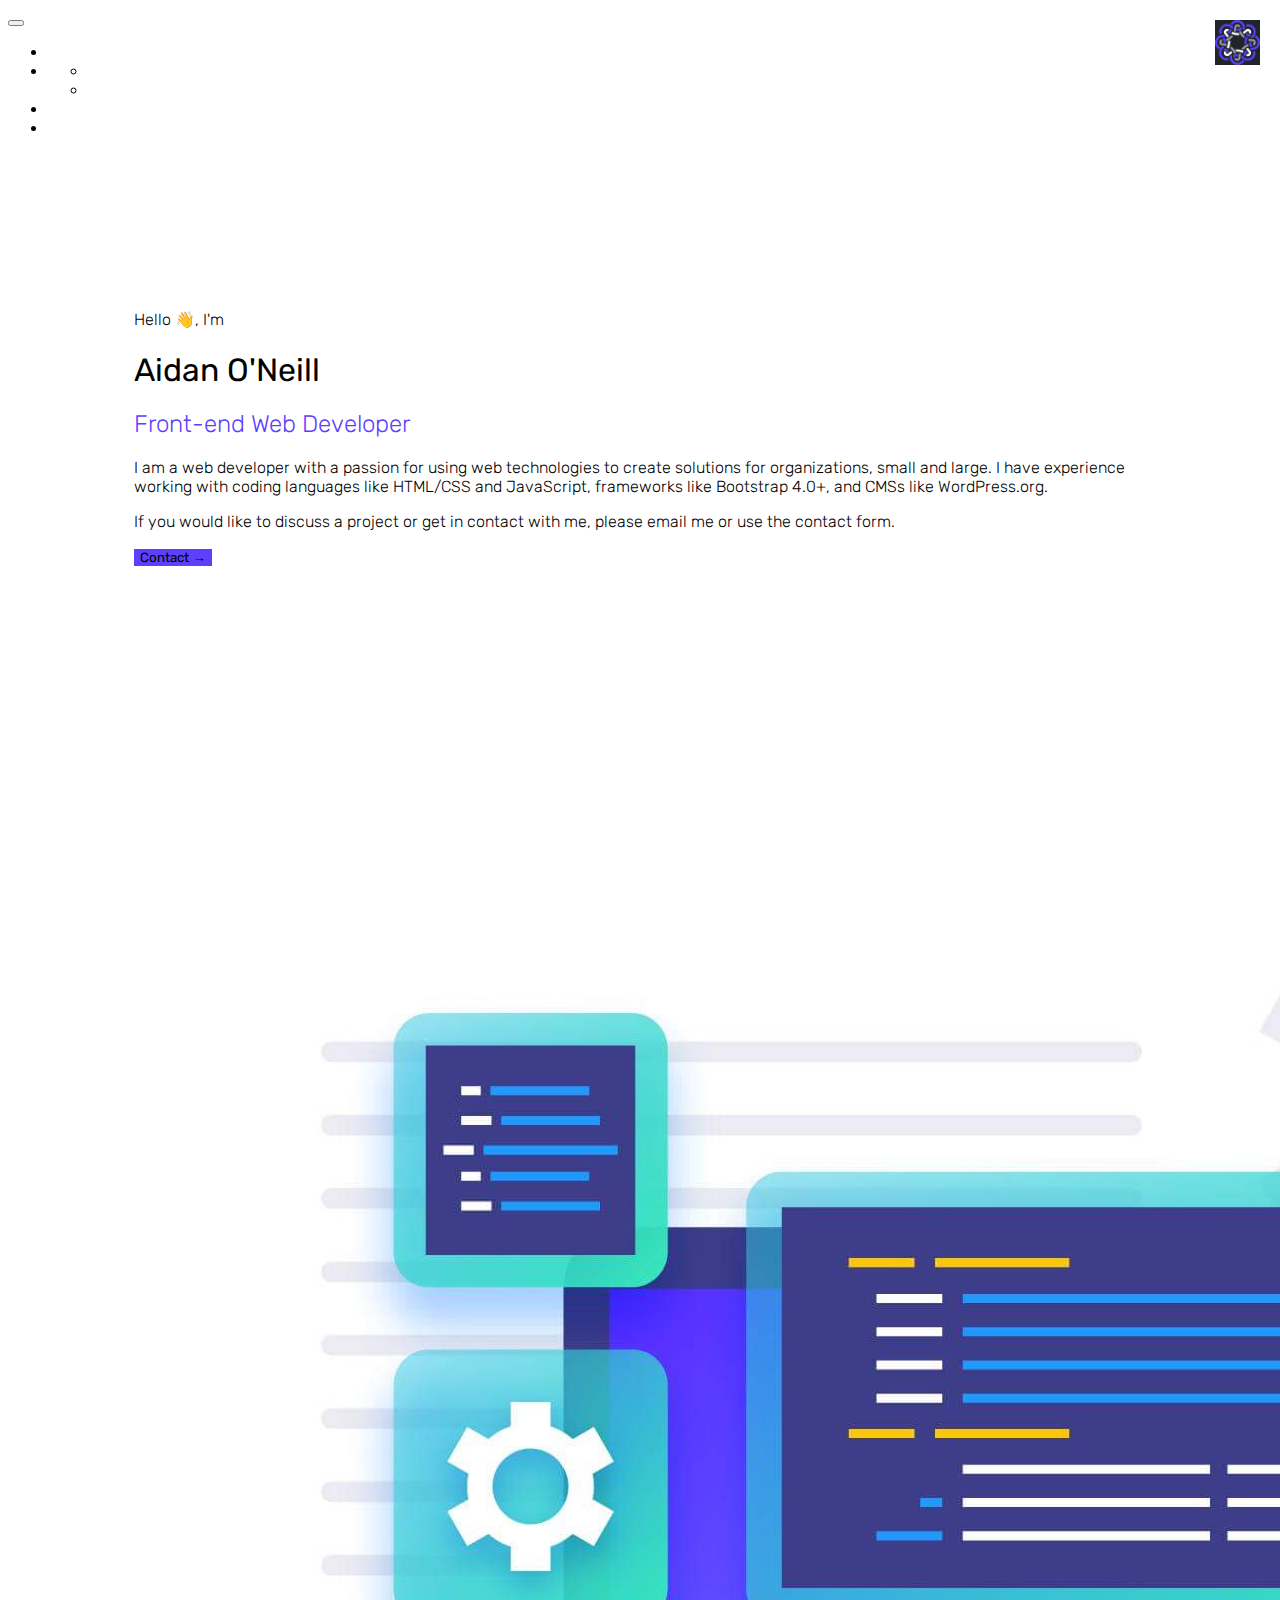
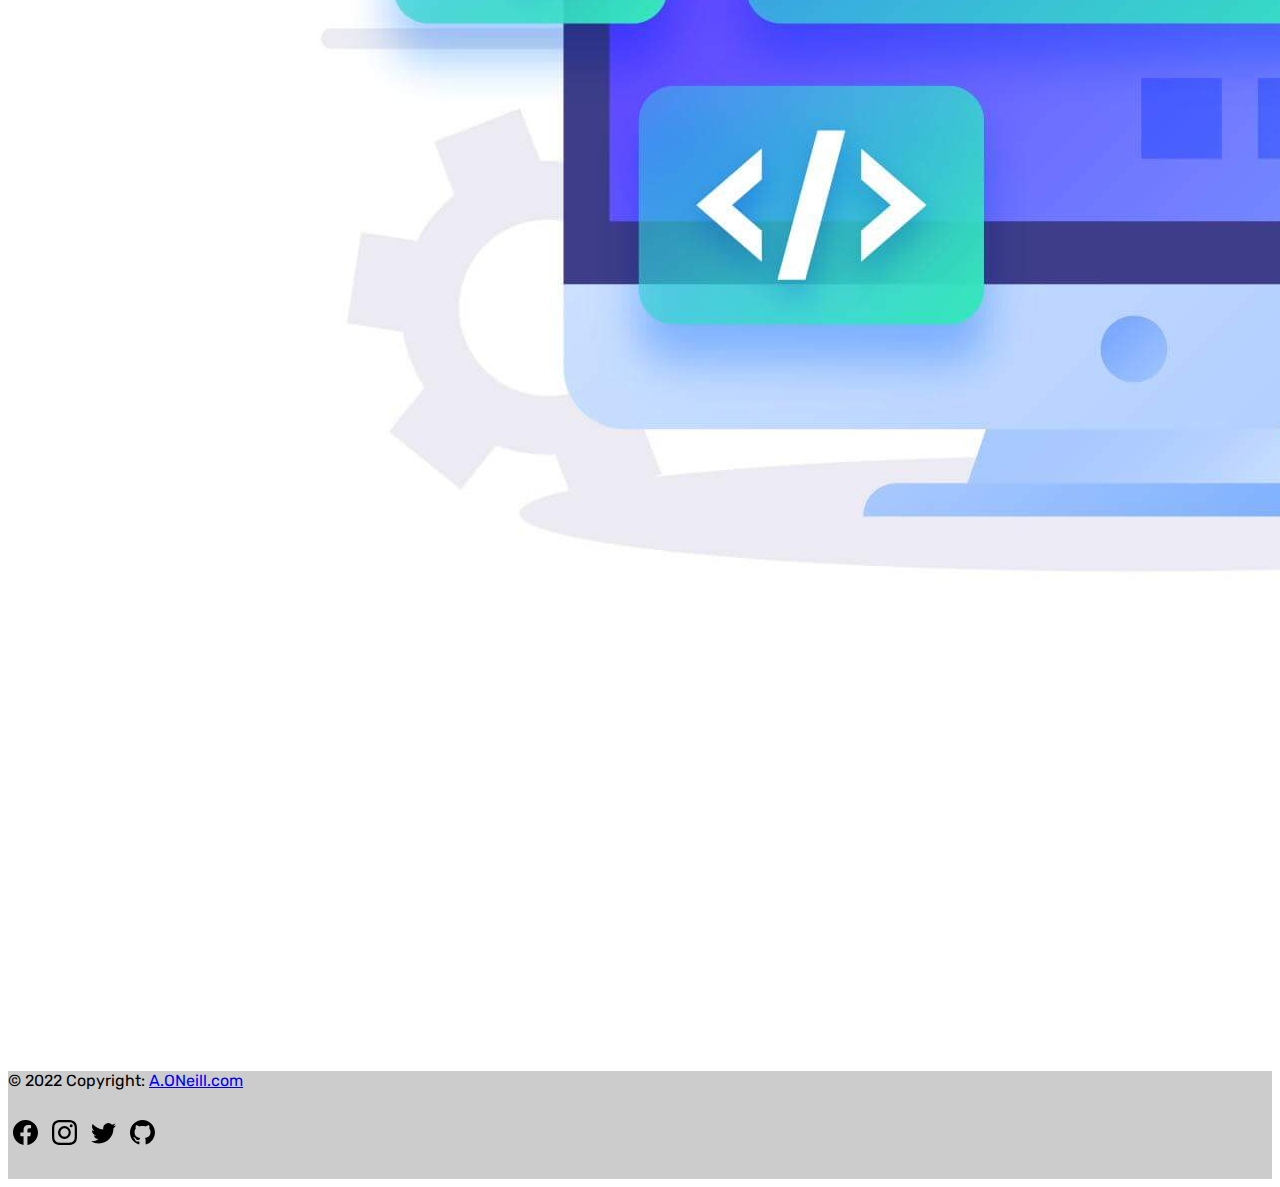
==== commit cefd2e29: "Pre-submission cleanup" ====
--- a/index.html
+++ b/index.html
@@ -8,7 +8,9 @@
     <link rel="icon" href="./images/logo-symbol.png">
     <link href="https://cdn.jsdelivr.net/npm/bootstrap@5.0.2/dist/css/bootstrap.min.css" rel="stylesheet" integrity="sha384-EVSTQN3/azprG1Anm3QDgpJLIm9Nao0Yz1ztcQTwFspd3yD65VohhpuuCOmLASjC" crossorigin="anonymous">
     <link rel="stylesheet" href="https://cdnjs.cloudflare.com/ajax/libs/font-awesome/4.7.0/css/font-awesome.min.css">
+    
     <link rel="stylesheet" href="styles.css">
+
 </head>
 <body>
     
@@ -67,253 +69,7 @@
                 </div>
             </div>
         </div>
-        <!--
 
-
-        -->
-        <div id="main-container" class="container">
-          <h1 class="text-center" style="padding-bottom: 30px;">Here&#39;s some of my recent work</h2>
-          <div class="row row-cols-1 row-cols-md-3 g-4">
-              <!--Card 1-->
-              <div class="col">
-                  <div class="card">
-                    <img src="portfolio-images/visit-sf-wordpress.png" class="card-img-top" alt="Travel website example">
-                    <div class="card-body">
-                      <h5 class="card-title">Travel - Visit San <br>Francisco</h5>
-                      
-                    <p class="card-text text-muted">Created with: WordPress.org</p>
-                    </div>
-                    <!--Footer-->
-                    <div class="card-footer">
-                        <div class="row justify-content-between">
-                            <div class="col-6">
-                              <a href="https://wcet3.waketech.edu/caoneill/WEB250eos/" target="_blank">Live Preview</a>
-                            </div>
-                        </div>
-                      </div>
-                  </div>
-                </div>
-                <!--Card 2-->
-              <div class="col">
-                  <div class="card">
-                    <img src="portfolio-images/huddle-landing-page.png" class="card-img-top" alt="Huddle landing page example">
-                    <div class="card-body">
-                      <h5 class="card-title">Huddle Landing Page</h5>
-                      
-                      <p class="card-text text-muted">Created with: HTML5, CSS3, Bootstrap 4.</p>
-                    </div>
-                    <!--Footer-->
-                    <div class="card-footer">
-                        <div class="row justify-content-between">
-                            <div class="col-6">
-                            <a href="./portfolio-work/huddle-landing-page-main/index.html" target="_blank">Live Preview</a>
-                            </div>
-                            <!--Github link-->
-                            <div class="col-1">
-                                <a href="https://github.com/ONeillWD/huddle-landing-page" class="text-muted justify-content-end" target="_blank">
-                                    <svg xmlns="http://www.w3.org/2000/svg" width="16" height="16" fill="currentColor" class="bi bi-github" viewBox="0 0 16 16">
-                                        <path d="M8 0C3.58 0 0 3.58 0 8c0 3.54 2.29 6.53 5.47 7.59.4.07.55-.17.55-.38 0-.19-.01-.82-.01-1.49-2.01.37-2.53-.49-2.69-.94-.09-.23-.48-.94-.82-1.13-.28-.15-.68-.52-.01-.53.63-.01 1.08.58 1.23.82.72 1.21 1.87.87 2.33.66.07-.52.28-.87.51-1.07-1.78-.2-3.64-.89-3.64-3.95 0-.87.31-1.59.82-2.15-.08-.2-.36-1.02.08-2.12 0 0 .67-.21 2.2.82.64-.18 1.32-.27 2-.27.68 0 1.36.09 2 .27 1.53-1.04 2.2-.82 2.2-.82.44 1.1.16 1.92.08 2.12.51.56.82 1.27.82 2.15 0 3.07-1.87 3.75-3.65 3.95.29.25.54.73.54 1.48 0 1.07-.01 1.93-.01 2.2 0 .21.15.46.55.38A8.012 8.012 0 0 0 16 8c0-4.42-3.58-8-8-8z"/>
-                                      </svg>
-                                </a>
-                            </div>
-                        </div>
-                      </div>
-                  </div>
-                </div>
-
-                <!--card 1-->
-              <div class="col">
-                <div class="card">
-                  <img src="portfolio-images/pleasure-island.png" class="card-img-top" alt="Pleasure island NC bootstrap example">
-                  <div class="card-body">
-                    <h5 class="card-title">Redesign - pleasureislandnc.org </h5>
-                  <p class="card-text text-muted">Developed Using: HTML5, CSS3, Bootstrap 4.</p>
-                  </div>
-                  <!--Footer-->
-                  <div class="card-footer">
-                      <div class="row justify-content-between">
-                          <div class="col-6">
-                          <a href="./portfolio-work/pleasure-island-travel-website/index.html" target="_blank">Live Preview</a>
-                          </div>
-                          <!--Github link-->
-                          <div class="col-1">
-                              <a href="https://github.com/ONeillWD/single-price-grid-component" class="text-muted justify-content-end" target="_blank">
-                                  <svg xmlns="http://www.w3.org/2000/svg" width="16" height="16" fill="currentColor" class="bi bi-github" viewBox="0 0 16 16">
-                                      <path d="M8 0C3.58 0 0 3.58 0 8c0 3.54 2.29 6.53 5.47 7.59.4.07.55-.17.55-.38 0-.19-.01-.82-.01-1.49-2.01.37-2.53-.49-2.69-.94-.09-.23-.48-.94-.82-1.13-.28-.15-.68-.52-.01-.53.63-.01 1.08.58 1.23.82.72 1.21 1.87.87 2.33.66.07-.52.28-.87.51-1.07-1.78-.2-3.64-.89-3.64-3.95 0-.87.31-1.59.82-2.15-.08-.2-.36-1.02.08-2.12 0 0 .67-.21 2.2.82.64-.18 1.32-.27 2-.27.68 0 1.36.09 2 .27 1.53-1.04 2.2-.82 2.2-.82.44 1.1.16 1.92.08 2.12.51.56.82 1.27.82 2.15 0 3.07-1.87 3.75-3.65 3.95.29.25.54.73.54 1.48 0 1.07-.01 1.93-.01 2.2 0 .21.15.46.55.38A8.012 8.012 0 0 0 16 8c0-4.42-3.58-8-8-8z"/>
-                                    </svg>
-                              </a>
-                          </div>
-                      </div>
-                    </div>
-                </div>
-              </div>
-              
-              <!--Card-2-->
-              <div class="col">
-                  <div class="card">
-                    <img src="portfolio-images/couchtour-tv-wordpress.png" class="card-img-top" alt="Online live video stream wordpress website example">
-                    <div class="card-body">
-                      <h5 class="card-title">Live Concert Webcasts - couch.tour.tv</h5>
-                      <p class="card-text text-muted">Developed Using: WordPress.org</p>
-                    </div>
-                    <!--Footer-->
-                    <div class="card-footer">
-                        <div class="row justify-content-between">
-                            <div class="col-6">
-                              <a href="https://wcet3.waketech.edu/caoneill/WEB250mos/wordpress/" target="_blank">Live Preview</a>
-                            </div>
-                        </div>
-                      </div>
-                  </div>
-                </div>
-              
-              <!--card 3-->
-              <!--Card 4-->
-              <div class="col">
-                <div class="card">
-                  <img src="portfolio-images/single-price-grid-component.png" class="card-img-top" alt="Single price grid component example">
-                  <div class="card-body">
-                    <h5 class="card-title">Four Card Feature</h5>
-                  <p class="card-text text-muted">Developed Using: HTML5, CSS3, Bootstrap 4.</p>
-                  </div>
-                  <!--Footer-->
-                  <div class="card-footer">
-                      <div class="row justify-content-between">
-                          <div class="col-6">
-                          <a href="./portfolio-work/single-price-grid-component-main/index.html" target="_blank">Live Preview</a>
-                          </div>
-                          <!--Github link-->
-                          <div class="col-1">
-                              <a href="https://github.com/ONeillWD/single-price-grid-component" class="text-muted justify-content-end" target="_blank">
-                                  <svg xmlns="http://www.w3.org/2000/svg" width="16" height="16" fill="currentColor" class="bi bi-github" viewBox="0 0 16 16">
-                                      <path d="M8 0C3.58 0 0 3.58 0 8c0 3.54 2.29 6.53 5.47 7.59.4.07.55-.17.55-.38 0-.19-.01-.82-.01-1.49-2.01.37-2.53-.49-2.69-.94-.09-.23-.48-.94-.82-1.13-.28-.15-.68-.52-.01-.53.63-.01 1.08.58 1.23.82.72 1.21 1.87.87 2.33.66.07-.52.28-.87.51-1.07-1.78-.2-3.64-.89-3.64-3.95 0-.87.31-1.59.82-2.15-.08-.2-.36-1.02.08-2.12 0 0 .67-.21 2.2.82.64-.18 1.32-.27 2-.27.68 0 1.36.09 2 .27 1.53-1.04 2.2-.82 2.2-.82.44 1.1.16 1.92.08 2.12.51.56.82 1.27.82 2.15 0 3.07-1.87 3.75-3.65 3.95.29.25.54.73.54 1.48 0 1.07-.01 1.93-.01 2.2 0 .21.15.46.55.38A8.012 8.012 0 0 0 16 8c0-4.42-3.58-8-8-8z"/>
-                                    </svg>
-                              </a>
-                          </div>
-                      </div>
-                    </div>
-                </div>
-              </div>
-              <div class="col">
-                  <div class="card">
-                    <img src="portfolio-images/four-card-feature.png" class="card-img-top" alt="Four card feature example">
-                    <div class="card-body">
-                      <h5 class="card-title">Four Card Feature</h5>
-                    <p class="card-text text-muted">Developed Using: HTML5, CSS3, Bootstrap 4.</p>
-                    </div>
-                    <!--Footer-->
-                    <div class="card-footer">
-                        <div class="row justify-content-between">
-                            <div class="col-6">
-                            <a href="./portfolio-work/four-card-feature-section-main/index.html" target="_blank">Live Preview</a>
-                            </div>
-                            <!--Github link-->
-                            <div class="col-1">
-                                <a href="https://github.com/ONeillWD/four-card-feature-section" class="text-muted justify-content-end" target="_blank">
-                                    <svg xmlns="http://www.w3.org/2000/svg" width="16" height="16" fill="currentColor" class="bi bi-github" viewBox="0 0 16 16">
-                                        <path d="M8 0C3.58 0 0 3.58 0 8c0 3.54 2.29 6.53 5.47 7.59.4.07.55-.17.55-.38 0-.19-.01-.82-.01-1.49-2.01.37-2.53-.49-2.69-.94-.09-.23-.48-.94-.82-1.13-.28-.15-.68-.52-.01-.53.63-.01 1.08.58 1.23.82.72 1.21 1.87.87 2.33.66.07-.52.28-.87.51-1.07-1.78-.2-3.64-.89-3.64-3.95 0-.87.31-1.59.82-2.15-.08-.2-.36-1.02.08-2.12 0 0 .67-.21 2.2.82.64-.18 1.32-.27 2-.27.68 0 1.36.09 2 .27 1.53-1.04 2.2-.82 2.2-.82.44 1.1.16 1.92.08 2.12.51.56.82 1.27.82 2.15 0 3.07-1.87 3.75-3.65 3.95.29.25.54.73.54 1.48 0 1.07-.01 1.93-.01 2.2 0 .21.15.46.55.38A8.012 8.012 0 0 0 16 8c0-4.42-3.58-8-8-8z"/>
-                                      </svg>
-                                </a>
-                            </div>
-                        </div>
-                      </div>
-                  </div>
-                </div>
-                
-            </div>
-      </div>
-      <!--
-
-
-      -->
-
-     
-
-      <!--
-
-
-      -->
-
-      <div id="main-container" class="container">
-        <div class="row">
-            <div class="col-sm-12 col-lg-6">
-                <div id="prof-img-container">
-                    <div id="prof-img-1">
-                        <img src="./images/profile-color-optimized.jpg" alt="Animated web developer working on computer" class="w-75 p-3 mx-auto d-block">
-                    </div>
-                    <div id="prof-img-2">
-                        <img  src="./images/profile-BW-optimized.jpg" alt="Animated web developer working on computer" class="w-75 p-3 mx-auto d-block">
-                    </div>
-                </div>
-            </div>
-
-            <div class="col-sm-12 col-lg-6">
-                <h2>About Me</h2>
-                <p>Hello,</p>
-                <p>My name is Aidan O&#39;Neill, I am a computer technician with a great passion for building websites for small businesses. I&#39;m passionate about delivering solutions that add to people&#39;s lives and at the same time challenge me. </p>
-                <p>I develop websites and applications using HTML5, CSS3, Bootstrap 4.0+ and technologies including WordPress, Joomla, and Shopify. I am also familiar with many other web technologies and languages. I&#39;m  always open to work on new projects and learn something new.</p>
-                <p>I&#39;m a dedicated person who strives to fulfill his dreams, I&#39;m hardworking and results-oriented, and am always driven to achieve my goals.</p>
-                <p>If you want to hear about some of the things I am currently working on you can check out my <a id="resume-link" href="aidanoneillweblog.wordpress.com">Blog.</a></p>
-                <a id="resume-link" href="./ONeill-Resume.pdf" target="_blank">Resume</a>
-                
-            </div> 
-        </div>
-    </div>
-    <img class="divider-logo" src="./images/logo-symbol-light.png" alt="">
-
-    <!--
-
-
-    -->
-
-    <div id="main-container" class="container">
-      <div class="row">
-          <div class="col text-center">
-              <h1>Let's get in touch.</h1>
-          </div>
-      </div>
-      <div class="row" style="margin-top: 40px;">
-          <div class="col-sm-12 col-lg-6">
-              <div class="mb-3 text-center" style="margin-top: 10%">
-                  <svg xmlns="http://www.w3.org/2000/svg" width="25" height="25" fill="currentColor" class="bi bi-envelope" viewBox="0 0 16 16">
-                      <path d="M0 4a2 2 0 0 1 2-2h12a2 2 0 0 1 2 2v8a2 2 0 0 1-2 2H2a2 2 0 0 1-2-2V4Zm2-1a1 1 0 0 0-1 1v.217l7 4.2 7-4.2V4a1 1 0 0 0-1-1H2Zm13 2.383-4.708 2.825L15 11.105V5.383Zm-.034 6.876-5.64-3.471L8 9.583l-1.326-.795-5.64 3.47A1 1 0 0 0 2 13h12a1 1 0 0 0 .966-.741ZM1 11.105l4.708-2.897L1 5.383v5.722Z"/>
-                    </svg>
-                    <h3>oneillwd@protonmail.com</h3>
-              </div>
-
-              <div class="mb-3 text-center">
-                  <svg xmlns="http://www.w3.org/2000/svg" width="25" height="25" fill="currentColor" class="bi bi-telephone" viewBox="0 0 16 16">
-                      <path d="M3.654 1.328a.678.678 0 0 0-1.015-.063L1.605 2.3c-.483.484-.661 1.169-.45 1.77a17.568 17.568 0 0 0 4.168 6.608 17.569 17.569 0 0 0 6.608 4.168c.601.211 1.286.033 1.77-.45l1.034-1.034a.678.678 0 0 0-.063-1.015l-2.307-1.794a.678.678 0 0 0-.58-.122l-2.19.547a1.745 1.745 0 0 1-1.657-.459L5.482 8.062a1.745 1.745 0 0 1-.46-1.657l.548-2.19a.678.678 0 0 0-.122-.58L3.654 1.328zM1.884.511a1.745 1.745 0 0 1 2.612.163L6.29 2.98c.329.423.445.974.315 1.494l-.547 2.19a.678.678 0 0 0 .178.643l2.457 2.457a.678.678 0 0 0 .644.178l2.189-.547a1.745 1.745 0 0 1 1.494.315l2.306 1.794c.829.645.905 1.87.163 2.611l-1.034 1.034c-.74.74-1.846 1.065-2.877.702a18.634 18.634 0 0 1-7.01-4.42 18.634 18.634 0 0 1-4.42-7.009c-.362-1.03-.037-2.137.703-2.877L1.885.511z"/>
-                    </svg>
-                  <h3>765-396-8318</h3>
-              </div>
-              
-          </div> 
-
-          <div class="col-sm-12 col-lg-6">
-              <form action="mailto:oneillwd@protonmail.com" 
-              method="POST"
-              enctype="multipart/form-data"
-              name="EmailForm">
-                  <div class="mb-3">
-                      <label for="FormControlInput1" class="form-label">Name/Company</label>
-                      <input type="text" class="form-control" id="FormControlInput1" placeholder="Joe Smith">
-                    </div>
-                  <div class="mb-3">
-                      <label for="FormControlInput2" class="form-label">Email address</label>
-                      <input type="email" class="form-control" id="exampleFormControlInput1" placeholder="name@example.com">
-                    </div>
-                    <div class="mb-3">
-                      <label for="ControlTextarea3" class="form-label">Message</label>
-                      <textarea class="form-control" id="FormControlTextarea3" rows="3"></textarea>
-                    </div>
-                    <div class="mb-3">
-                      <input class="btn-lg btn-primary" type="submit" value="Submit">
-                    </div>
-              </form>
-          </div>
-      </div>
-  </div>
   
     </main>
     <footer class="bg-light text-lg-start">
--- a/styles.css
+++ b/styles.css
@@ -1,3 +1,7 @@
+@import url('https://fonts.googleapis.com/css2?family=Rubik:wght@300;400;600&display=swap');
+* {
+    font-family: 'Rubik', sans-serif;
+}
 body {
     background-color: #ffffff;
 }
@@ -6,9 +10,20 @@
     margin-left: auto;
     margin-right: auto;
 }
+h1 {
+    font-weight: 400
+}
 h2 {
     color: #5d40fc;
+    font-weight: 300;
 }
+p {
+    font-weight: 300;
+}
+nav {
+    font-weight: 300;
+}
+
 /**** IDs ****/
 #main-container {
     margin-top: 10%;
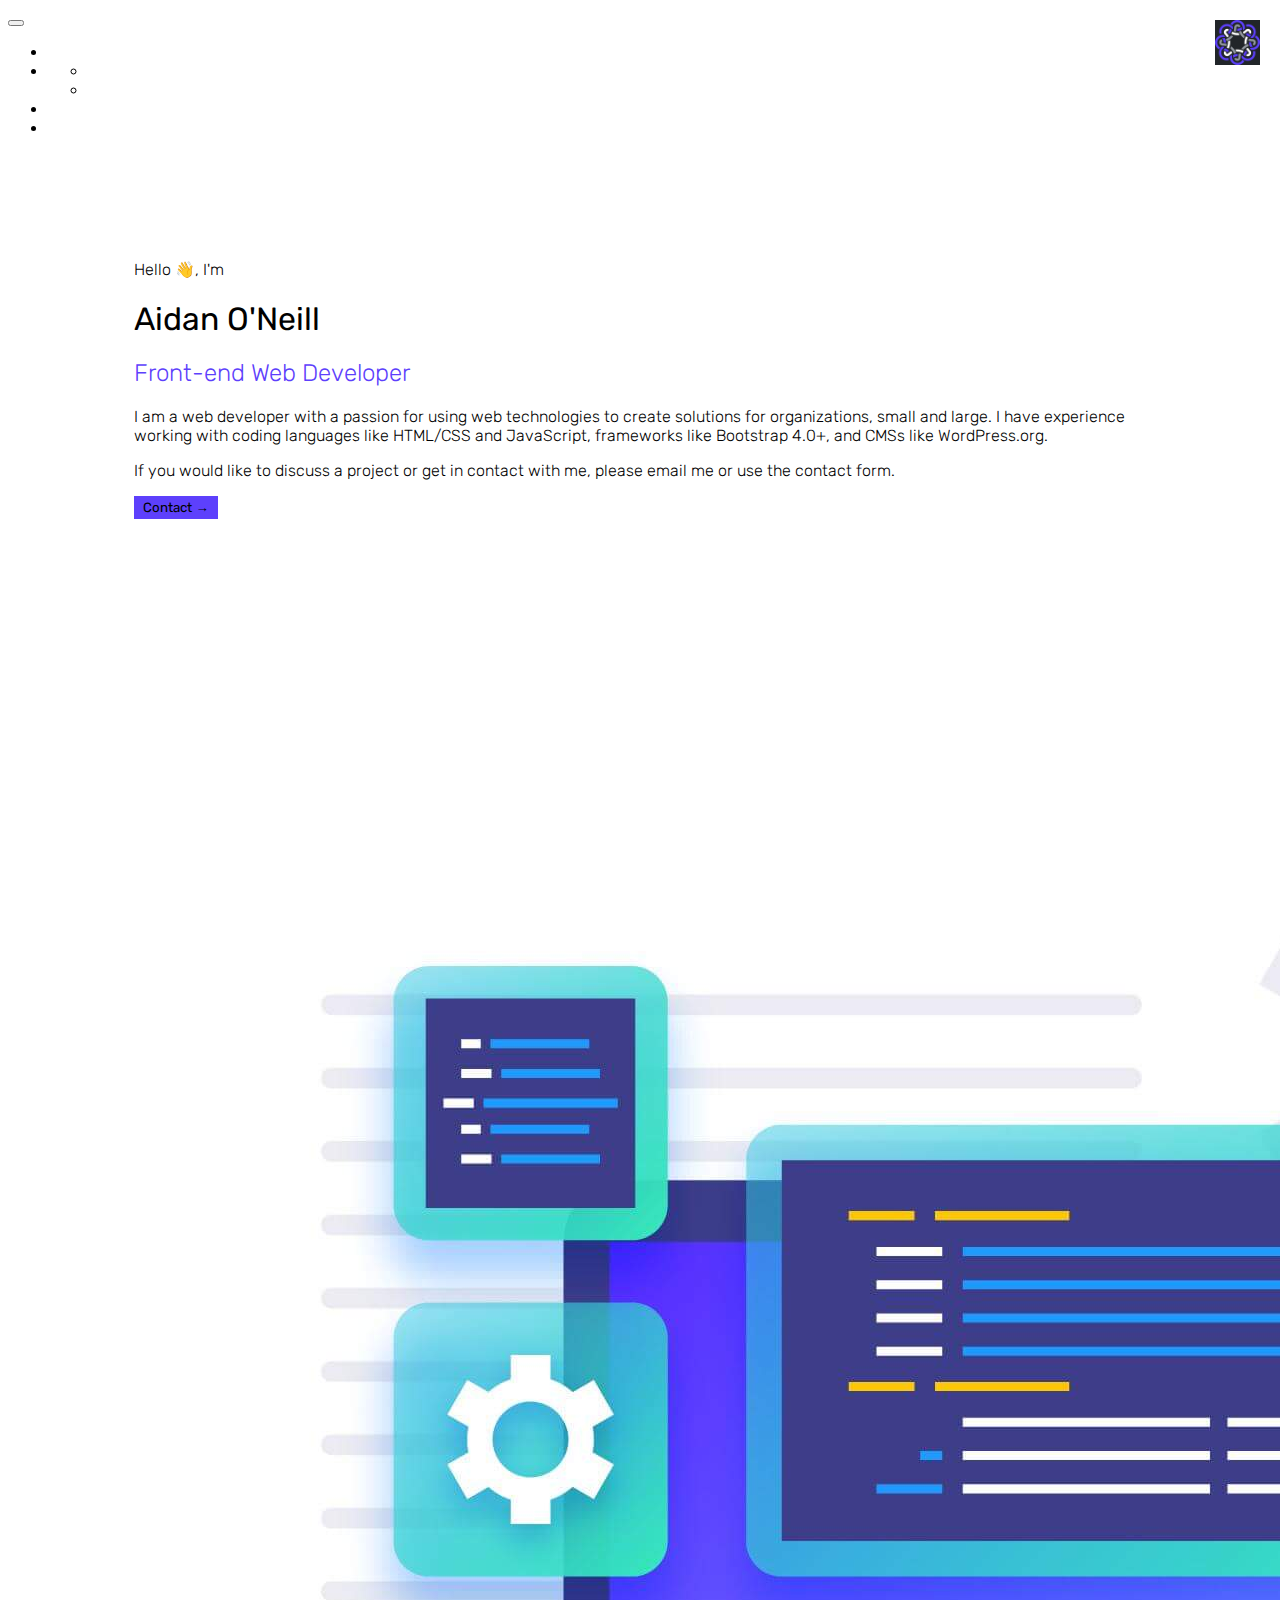
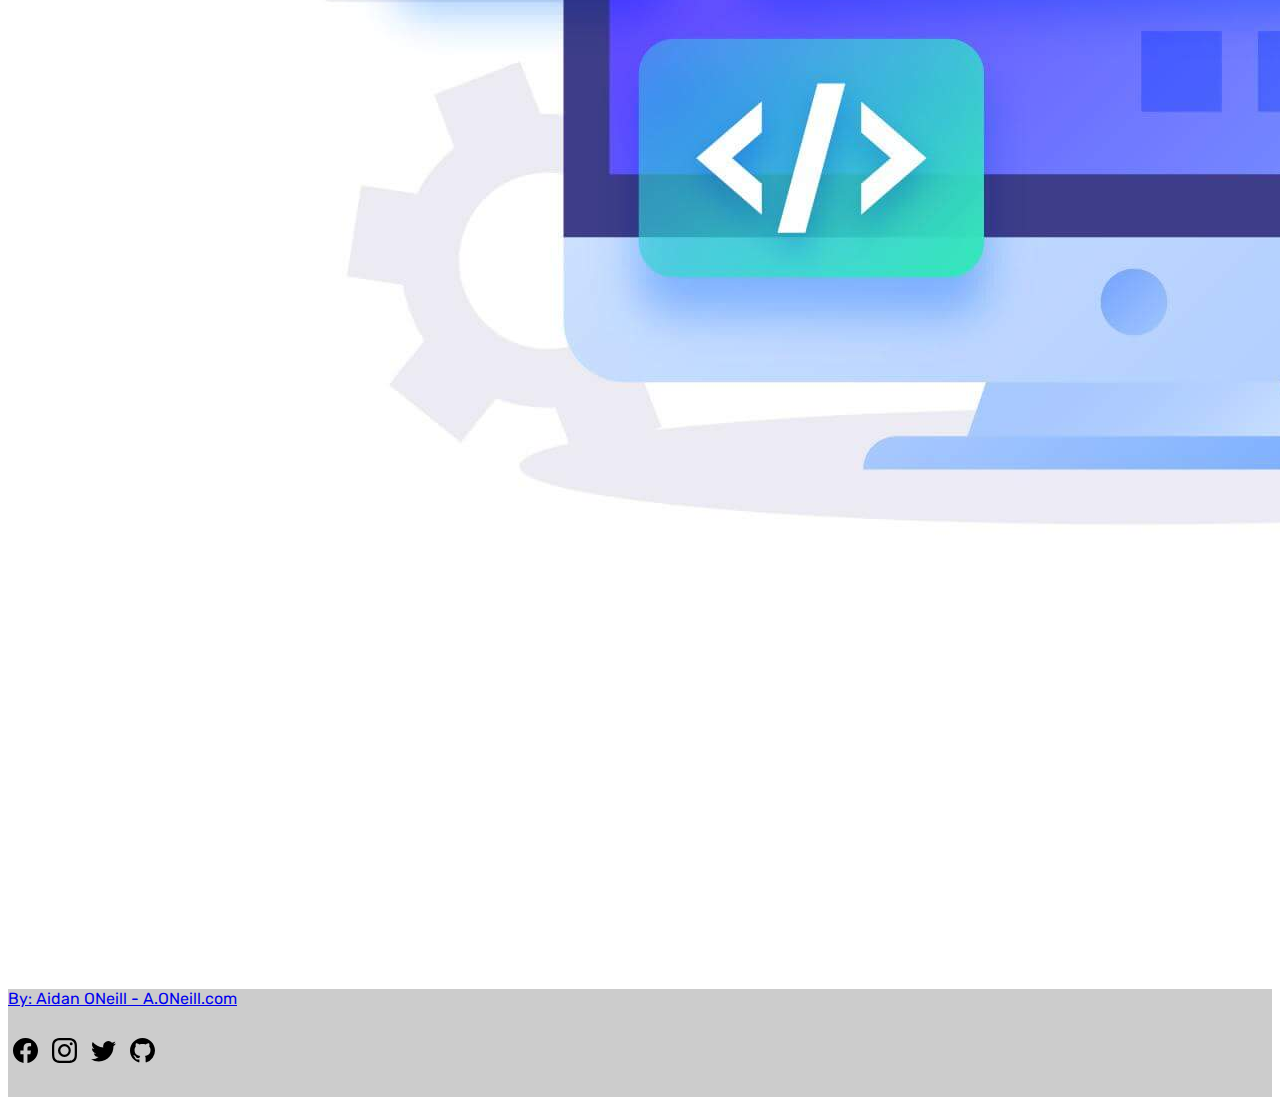
==== commit a974210a: "pre submission updates" ====
--- a/index.html
+++ b/index.html
@@ -14,12 +14,24 @@
 </head>
 <body>
     
-  <nav class="navbar navbar-expand-sm navbar-dark bg-dark">
+  <nav class="navbar navbar-expand-sm bg-dark">
     
     <div class="container-fluid">
-      <a class="navbar-brand" href="index.html"><img src="./images/logo-symbol-dark.png" id="nav-logo" alt="A.ONeill Home"></a>
-      <button class="navbar-toggler" type="button" data-bs-toggle="collapse" data-bs-target="#collapsibleNavbar" aria-controls="navbarTogglerDemo02" aria-expanded="false" aria-label="Toggle navigation">
-        <span class="navbar-toggler-icon"></span>
+
+      <a class="navbar-brand" href="index.html">
+        <img src="./images/logo-symbol-dark.png" id="nav-logo" alt="A.ONeill Home">
+      </a>
+
+      <button 
+        class="navbar-toggler" 
+        type="button" 
+        data-bs-toggle="collapse" 
+        data-bs-target="#collapsibleNavbar" aria-controls="navbarTogglerDemo02" 
+        aria-expanded="false" 
+        aria-label="Toggle navigation">
+
+          <span class="navbar-toggler-icon"></span>
+
       </button>
 
       <div class="collapse navbar-collapse" id="collapsibleNavbar">
@@ -30,7 +42,7 @@
             </li>
             <!--Dropdown menu-->
             <li class="nav-item dropdown">
-              <a class="nav-link dropdown-toggle active" href="#" id="navbarDropdown" role="button" data-bs-toggle="dropdown" aria-expanded="false"><i class="fa fa-code"></i>
+              <a class="nav-link dropdown-toggle" href="#" id="navbarDropdown" role="button" data-bs-toggle="dropdown" aria-expanded="false"><i class="fa fa-code"></i>
                  Portfolio
               </a>
               <ul class="dropdown-menu bg-dark" aria-labelledby="navbarDropdown">
@@ -40,10 +52,10 @@
             </li>
             <!---->
             <li class="nav-item">
-              <a class="nav-link active" href="about.html"><i class="fa fa-fw fa-user"></i> About</a>
+              <a class="nav-link" href="about.html"><i class="fa fa-fw fa-user"></i> About</a>
             </li>
-            <li class="nav-item">
-                <a class="nav-link active" href="contact.html"><i class="fa fa-fw fa-envelope"></i> Contact</a>
+            <li id="contact-pills" class="nav-item">
+                <a class="nav-link" href="contact.html"><i class="fa fa-fw fa-envelope"></i> Contact</a>
               </li>     
           </ul>
       </div>
@@ -61,11 +73,15 @@
                     </p>
                     <p>
                     If you would like to discuss a project or get in contact with me, please email me or use the contact form.</p>
-                    <a href="./contact.html"><button type="button" class="btn btn-primary btn-lg">Contact &#8594;</button></a>
+
+                    <!--CONTACT BUTTON-->
+                    <a href="./contact.html">
+                      <button type="button" id="button-effect" class="btn btn-primary btn-lg">Contact &#8594;</button>
+                    </a>
                 </div> 
 
                 <div class="col-sm-12 col-lg-6">
-                  <img src="./images/web-development.jpg" alt="Animated web developer working on computer - Abstract vector created by vectorjuice - www.freepik.com" class="w-100 p-3 mx-auto d-block">
+                  <img src="./images/web-development.jpg" alt="Animated computer - Abstract vector created by vectorjuice - www.freepik.com" class="w-100 p-3 mx-auto d-block">
                 </div>
             </div>
         </div>
@@ -75,8 +91,7 @@
     <footer class="bg-light text-lg-start">
       <!-- Copyright -->
       <div class=" col text-center p-4" style="background-color: rgba(0, 0, 0, 0.2);">
-        © 2022 Copyright:
-        <a class="text-dark" href="https://a.oneill.com/">A.ONeill.com</a>
+        <a class="text-dark" href="https://a.oneill.com/">By: Aidan ONeill - A.ONeill.com</a>
 
         <!--Icons-->
         <div id="social-container">
--- a/styles.css
+++ b/styles.css
@@ -23,14 +23,33 @@
 nav {
     font-weight: 300;
 }
+footer {
+    padding-top: 15px;
+}
+
 
 /**** IDs ****/
+
 #main-container {
-    margin-top: 10%;
-    margin-bottom: 10%;
+    margin-top: 5%;
+    margin-bottom: 5%;
 }
 #nav-logo {
     width: 45px;
+    animation: rotation 20s infinite linear;
+    box-shadow: #000;
+}
+@keyframes rotation {
+    from {
+      transform: rotate(0deg);
+    }
+    to {
+      transform: rotate(359deg);
+    }
+  }
+
+#contact-logo {
+    animation: rotation 100s infinite linear;
 }
 #intro-text {
     padding-top: 55px;
@@ -44,8 +63,17 @@
 #prof-img-container:hover #prof-img-2 {
     display: block;
 }
-#resume-link {
-    color: #5d40fc !important
+#resume-links-container {
+    text-align: center;
+}
+#resume-links {
+    color: #5d40fc !important;
+    font-size: 1.3rem;
+    font-weight: 300;
+    width: 50%; 
+}
+#resume-links:hover {
+    color: #846eff !important;
 }
 #social-container {
     padding-top: 30px;
@@ -58,6 +86,46 @@
 #social-container a svg:hover {
     color: #5d40fc;
 }
+#about-header {
+    color: #5d40fc !important;
+}
+#button-effect {
+    border: 3px solid #5d40fc !important;
+}
+#button-effect:hover {
+    background-color: #e9ecef !important;
+    border: 3px solid #5d40fc !important;
+    color: #5d40fc !important;
+}
+#about-icons {
+    width: 30px;
+    margin: 20px 5px 0;
+}
+#about-icon-container {
+    text-align: center;
+}
+#styled-break {
+    background-color: #5c40fc;
+    height: 5px;
+    margin: 20px 0 15%;
+}
+#portfolio-subheader {
+    text-decoration: underline;
+    margin-top: 8%;
+    margin-bottom: 25px;
+    
+}
+#marketing-cards {
+    min-height: 0px;
+}
+#ui-ux-cards {
+    min-height: 0px;
+    width:200px;
+}
+#hw-hero-logo {
+    padding:10px;
+}
+
 /**** Classes ****/
 /* Navbar links */
 .navbar a {
@@ -75,13 +143,16 @@
     padding-left: 25px;
 }
 .dropdown-item:hover {
-    color: #1e2125;
+    color: #5c40fc;
     background-color: #e9ecef;
+}
+nav a:active {
+    color: #5c40fc;
 }
 .iwt{
     display:block;
 }
-.btn-primary, .btn-primary:hover, .btn-primary:active, .btn-primary:visited {
+.btn-primary, .btn-primary:active, .btn-primary:visited {
     background-color: #5d40fc !important;
     border: #5d40fc !important
 }
@@ -89,23 +160,74 @@
     border-top: 2px solid #5d40fc;
 }
 .card-footer div a {
-    color: #5d40fc !important;
+    color: #5c40fc !important;
 }
 .card {
-    min-height: 410px
+    min-height: 410px;
+    box-shadow: 5px 5px 20px #cdcdcd;
 }
 .divider-logo {
     width: 55px;
     margin: 0 50%;
     opacity: .5;
 }
+svg.bi-github {
+    margin-left: -10px;
+}
+.contact-box {
+ padding: 10px 40px;
+}
+.contact-info {
+    background-color:#5c40fc;
+    color: white;
+    font-size: .8rem;
+}
+.contact {
+    color: #000;
+    margin-top: 8px;
+    text-align: center;
+    text-decoration: none !important;
+}
+.contact:hover {
+    color: #5c40fc;
+}
+.quick-links {
+    margin-bottom: 15px;
+}
+.quick-links a{
+    text-align: center;
+    margin-bottom: 5%;
+    color: #5c40fc !important;
+
+}
+.quick-links a:hover {
+    text-align: center;
+    margin-bottom: 5%;
+    color: #9d8df7 !important;
+
+}
+.portfolio-subheaders {
+    margin-top: 10%;
+}
+/*  ***** MEDIA QUERIES ***** **/
 
 @media screen and (max-width: 576px) {
-    .navbar a {
-        padding: 10px 0;
-      }
-      a.dropdown-item {
-        padding-left: 25px;
-    }
-}
-
+    #dropdown-menu  {
+        padding: 1000px;
+    }
+
+}
+@media screen and (max-width: 991px) {
+    #styled-break {
+        height: 5px;
+        margin: 20px 0 5%;
+    }
+    #contact-logo {
+        margin-bottom: 30px;
+    }
+}
+@media screen and (min-width: 992px) {
+    #contact-header {
+        margin-top: 10px;
+    }
+}
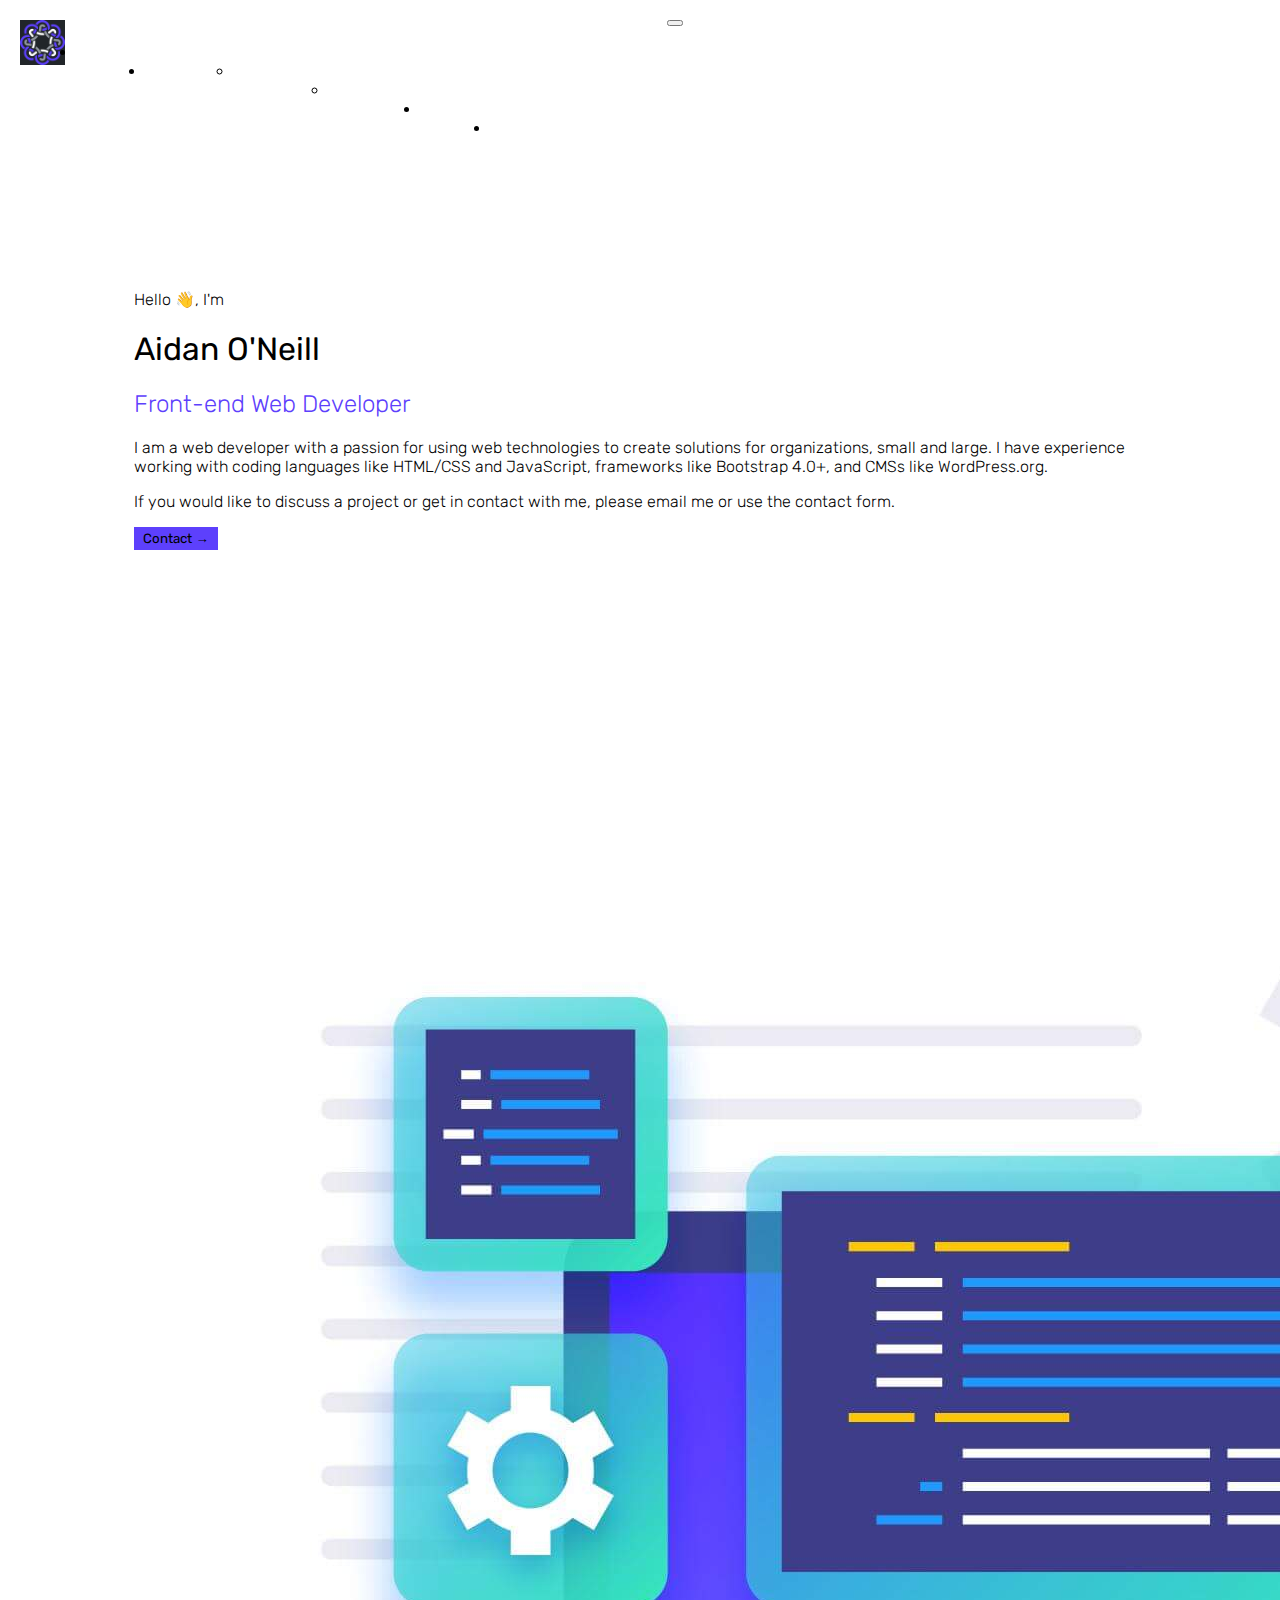
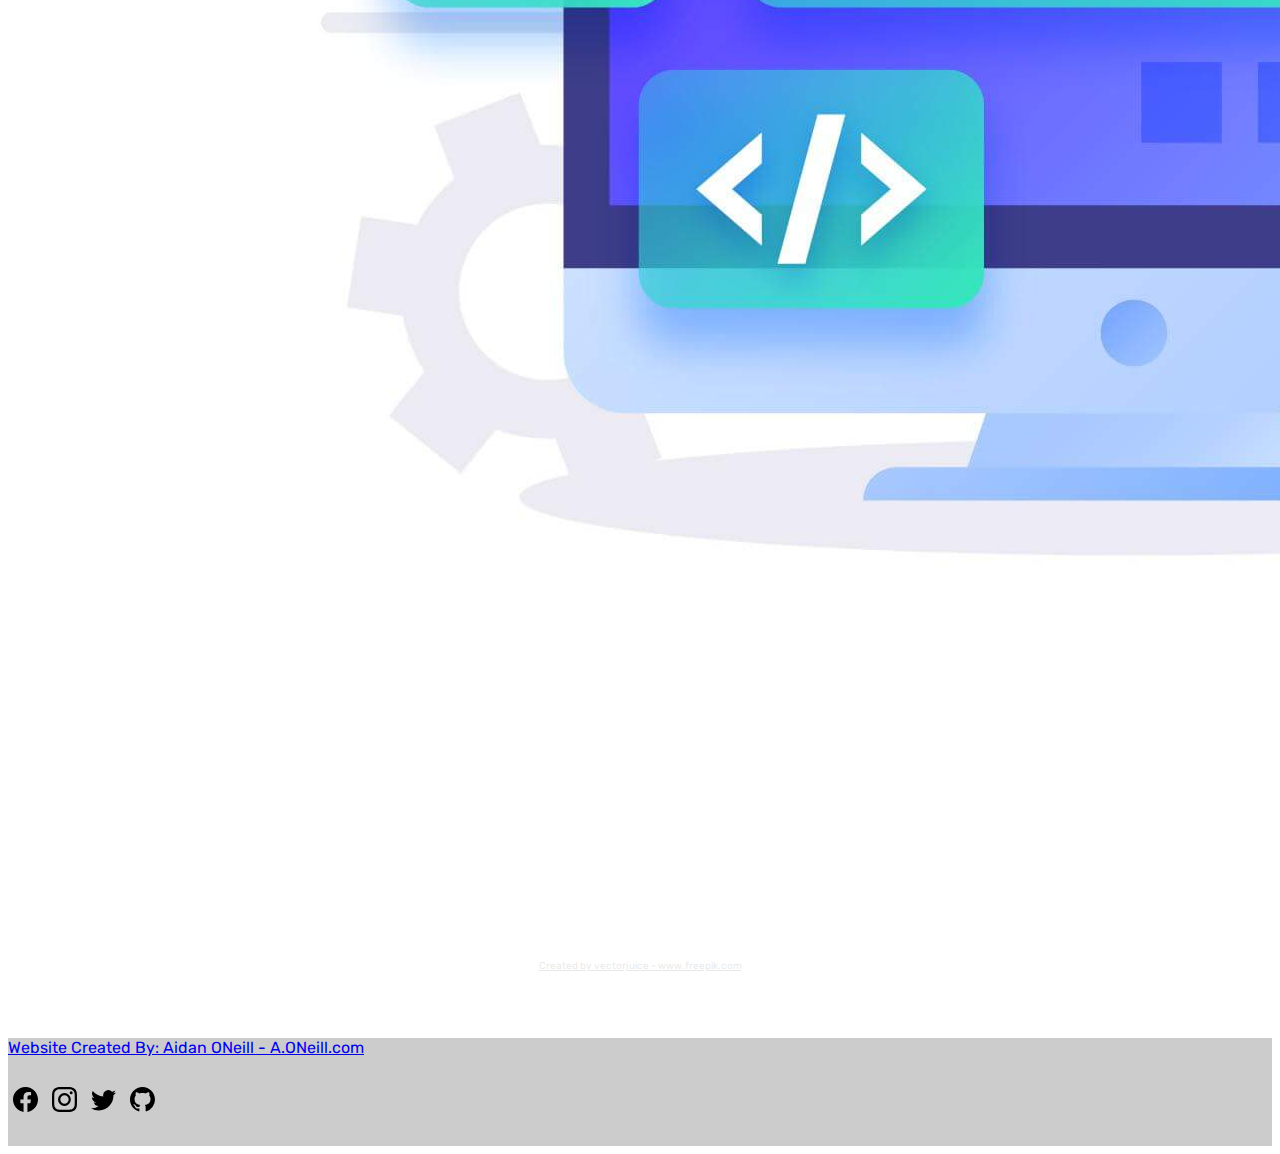
==== commit bb1149d8: "final code cleanup presubmisison" ====
--- a/index.html
+++ b/index.html
@@ -1,32 +1,46 @@
 <!DOCTYPE html>
 <html lang="en">
 <head>
+
     <meta charset="UTF-8">
     <meta http-equiv="X-UA-Compatible" content="IE=edge">
     <meta name="viewport" content="width=device-width, initial-scale=1.0">
+
+    <!--BROWSER  TITLE-->
     <title>Home - A.ONeill</title>
+    
+    <!--BROWSER ICON-->
     <link rel="icon" href="./images/logo-symbol.png">
+
+    <!--BOOTSTRAP-->
     <link href="https://cdn.jsdelivr.net/npm/bootstrap@5.0.2/dist/css/bootstrap.min.css" rel="stylesheet" integrity="sha384-EVSTQN3/azprG1Anm3QDgpJLIm9Nao0Yz1ztcQTwFspd3yD65VohhpuuCOmLASjC" crossorigin="anonymous">
+    
+    <!--FONT AWESOME-->
     <link rel="stylesheet" href="https://cdnjs.cloudflare.com/ajax/libs/font-awesome/4.7.0/css/font-awesome.min.css">
     
+    <!--STYLESHEET-->
     <link rel="stylesheet" href="styles.css">
 
 </head>
+
 <body>
-    
+
+  <!-- NAV START-->  
   <nav class="navbar navbar-expand-sm bg-dark">
     
     <div class="container-fluid">
 
+      <!--NAV LOGO-->
       <a class="navbar-brand" href="index.html">
         <img src="./images/logo-symbol-dark.png" id="nav-logo" alt="A.ONeill Home">
       </a>
 
+      <!--NAVBAR TOGGLER-->
       <button 
-        class="navbar-toggler" 
-        type="button" 
-        data-bs-toggle="collapse" 
-        data-bs-target="#collapsibleNavbar" aria-controls="navbarTogglerDemo02" 
+        class="navbar-toggler navbar-dark" 
+        type="button" data-bs-toggle="collapse" 
+        data-bs-target="#collapsibleNavbar" 
+        aria-controls="navbar-toggler" 
         aria-expanded="false" 
         aria-label="Toggle navigation">
 
@@ -35,44 +49,70 @@
       </button>
 
       <div class="collapse navbar-collapse" id="collapsibleNavbar">
-        <ul class="navbar-nav me-auto mb-2 mb-lg-0">
-          </li>
+
+        <ul id="main-nav-items" class="navbar-nav me-auto mb-lg-0 ">
+        
+            <!--HOME ITEM-->
             <li class="nav-item">
-              <a href="index.html"><i class="fa fa-fw fa-home"></i> Home</a>
+              <a class="nav-link active" href="index.html">Home</a>
             </li>
-            <!--Dropdown menu-->
+            
+            <!-- DROPDOWN MENU -->
             <li class="nav-item dropdown">
-              <a class="nav-link dropdown-toggle" href="#" id="navbarDropdown" role="button" data-bs-toggle="dropdown" aria-expanded="false"><i class="fa fa-code"></i>
-                 Portfolio
-              </a>
+
+              <!--PORTFOLIO CATEGORY-->
+              <a class="nav-link dropdown-toggle" href="#" id="navbarDropdown" role="button" data-bs-toggle="dropdown" aria-expanded="false">Portfolio</a>
+
               <ul class="dropdown-menu bg-dark" aria-labelledby="navbarDropdown">
-                <li><a class="dropdown-item" href="portfolio.html"><i class="fa fa-desktop"></i> Work</a></li>
-                <li><a class="dropdown-item" href="https://aidanoneillweblog.wordpress.com" target="_blank"><i class="fa fa-edit"></i> Blog</a></li>
+                
+                <!--WORK ITEM-->
+                <li>
+                  <a class="dropdown-item" href="portfolio.html"><i class="fa fa-desktop"></i> Work</a>
+                </li>
+
+                <!-- BLOG ITEM -->
+                <li>
+                  <a class="dropdown-item" href="https://aidanoneillweblog.wordpress.com" target="_blank">
+                    <i class="fa fa-edit"></i> Blog</a>
+                  </li>
               </ul>
+              <!-- END PORTFOLIO CATEGORY-->
             </li>
-            <!---->
+            <!-- END DROWPDOWN MENU -->
+
+            <!--ABOUT ITEM-->
             <li class="nav-item">
-              <a class="nav-link" href="about.html"><i class="fa fa-fw fa-user"></i> About</a>
+              <a class="nav-link" href="about.html"> About</a>
             </li>
+
+            <!--CONTACT ITEM-->
             <li id="contact-pills" class="nav-item">
-                <a class="nav-link" href="contact.html"><i class="fa fa-fw fa-envelope"></i> Contact</a>
+                <a class="nav-link" href="contact.html"> Contact</a>
               </li>     
           </ul>
       </div>
     </div>
   </nav>
+  <!--NAV END-->
 
+  <!--MAIN START-->
     <main>
         <div id="main-container" class="container">
             <div class="row">
+
+              <!--INTRO TEXT-->
                 <div class="col-sm-12 col-lg-6" id="intro-text">
-                    <p>Hello &#128075, I'm</p>
+
+                    <p>Hello &#128075;, I'm</p>
+
                     <h1>Aidan O&#39;Neill</h1>
+
                     <h2>Front-end Web Developer</h2>
+
                     <p>I am a web developer with a  passion for using web technologies to create solutions for organizations, small and large. I have experience working with coding languages like HTML/CSS and JavaScript, frameworks like Bootstrap 4.0+, and CMSs like WordPress.org.     
                     </p>
-                    <p>
-                    If you would like to discuss a project or get in contact with me, please email me or use the contact form.</p>
+
+                    <p>If you would like to discuss a project or get in contact with me, please email me or use the contact form.</p>
 
                     <!--CONTACT BUTTON-->
                     <a href="./contact.html">
@@ -80,49 +120,70 @@
                     </a>
                 </div> 
 
-                <div class="col-sm-12 col-lg-6">
-                  <img src="./images/web-development.jpg" alt="Animated computer - Abstract vector created by vectorjuice - www.freepik.com" class="w-100 p-3 mx-auto d-block">
+                <!--HERO IMG - 2D ANIMATED COMPUTER-->
+                <div id="home-img" class="col-sm-12 col-lg-6">
+
+                  <a href="./portfolio.html">
+                    <img src="./images/web-development.jpg" alt="Animated computer - Abstract vector created by vectorjuice - www.freepik.com"  class="w-100 p-3 mx-auto d-block">
+                  </a>
+
+                  <!--IMAGE ATTRIBUTION-->
+                  <div id="img-author">
+                    <a id="img-author-link" href='https://www.freepik.com/vectors/behavior'>Created by vectorjuice - www.freepik.com</a>
+                  </div>
                 </div>
             </div>
         </div>
 
-  
     </main>
+    <!--END MAIN-->
+
+    <!--START FOOTER-->
     <footer class="bg-light text-lg-start">
+
       <!-- Copyright -->
       <div class=" col text-center p-4" style="background-color: rgba(0, 0, 0, 0.2);">
-        <a class="text-dark" href="https://a.oneill.com/">By: Aidan ONeill - A.ONeill.com</a>
+        <a class="text-dark" href="https://a.oneill.com/">Website Created By: Aidan ONeill - A.ONeill.com</a>
 
         <!--Icons-->
         <div id="social-container">
+
             <!--FB-->
-            <a href="https://www.facebook.com/ONeill-Design-Development-107166048276076" target="_blank"><svg xmlns="http://www.w3.org/2000/svg" width="25" height="25" fill="currentColor" class="bi bi-facebook" viewBox="0 0 16 16">
+            <a href="https://www.facebook.com/ONeill-Design-Development-107166048276076" target="_blank">
+              <svg xmlns="http://www.w3.org/2000/svg" width="25" height="25" fill="currentColor" class="bi bi-facebook" viewBox="0 0 16 16">
                 <path d="M16 8.049c0-4.446-3.582-8.05-8-8.05C3.58 0-.002 3.603-.002 8.05c0 4.017 2.926 7.347 6.75 7.951v-5.625h-2.03V8.05H6.75V6.275c0-2.017 1.195-3.131 3.022-3.131.876 0 1.791.157 1.791.157v1.98h-1.009c-.993 0-1.303.621-1.303 1.258v1.51h2.218l-.354 2.326H9.25V16c3.824-.604 6.75-3.934 6.75-7.951z"/>
               </svg></a>
             
 
               <!--IG-->
-              <a href="https://www.instagram.com/_digital_dreams_/" target="_blank"><svg xmlns="http://www.w3.org/2000/svg" width="25" height="25" fill="currentColor" class="bi bi-instagram" viewBox="0 0 16 16">
+              <a href="https://www.instagram.com/_digital_dreams_/" target="_blank">
+                <svg xmlns="http://www.w3.org/2000/svg" width="25" height="25" fill="currentColor" class="bi bi-instagram" viewBox="0 0 16 16">
                 <path d="M8 0C5.829 0 5.556.01 4.703.048 3.85.088 3.269.222 2.76.42a3.917 3.917 0 0 0-1.417.923A3.927 3.927 0 0 0 .42 2.76C.222 3.268.087 3.85.048 4.7.01 5.555 0 5.827 0 8.001c0 2.172.01 2.444.048 3.297.04.852.174 1.433.372 1.942.205.526.478.972.923 1.417.444.445.89.719 1.416.923.51.198 1.09.333 1.942.372C5.555 15.99 5.827 16 8 16s2.444-.01 3.298-.048c.851-.04 1.434-.174 1.943-.372a3.916 3.916 0 0 0 1.416-.923c.445-.445.718-.891.923-1.417.197-.509.332-1.09.372-1.942C15.99 10.445 16 10.173 16 8s-.01-2.445-.048-3.299c-.04-.851-.175-1.433-.372-1.941a3.926 3.926 0 0 0-.923-1.417A3.911 3.911 0 0 0 13.24.42c-.51-.198-1.092-.333-1.943-.372C10.443.01 10.172 0 7.998 0h.003zm-.717 1.442h.718c2.136 0 2.389.007 3.232.046.78.035 1.204.166 1.486.275.373.145.64.319.92.599.28.28.453.546.598.92.11.281.24.705.275 1.485.039.843.047 1.096.047 3.231s-.008 2.389-.047 3.232c-.035.78-.166 1.203-.275 1.485a2.47 2.47 0 0 1-.599.919c-.28.28-.546.453-.92.598-.28.11-.704.24-1.485.276-.843.038-1.096.047-3.232.047s-2.39-.009-3.233-.047c-.78-.036-1.203-.166-1.485-.276a2.478 2.478 0 0 1-.92-.598 2.48 2.48 0 0 1-.6-.92c-.109-.281-.24-.705-.275-1.485-.038-.843-.046-1.096-.046-3.233 0-2.136.008-2.388.046-3.231.036-.78.166-1.204.276-1.486.145-.373.319-.64.599-.92.28-.28.546-.453.92-.598.282-.11.705-.24 1.485-.276.738-.034 1.024-.044 2.515-.045v.002zm4.988 1.328a.96.96 0 1 0 0 1.92.96.96 0 0 0 0-1.92zm-4.27 1.122a4.109 4.109 0 1 0 0 8.217 4.109 4.109 0 0 0 0-8.217zm0 1.441a2.667 2.667 0 1 1 0 5.334 2.667 2.667 0 0 1 0-5.334z"/>
               </svg></a>
               
 
               <!--Twitter-->
-              <a href="https://twitter.com/ONeill_WebDev" target="_blank"><svg xmlns="http://www.w3.org/2000/svg" width="25" height="25" fill="currentColor" class="bi bi-twitter" viewBox="0 0 16 16">
+              <a href="https://twitter.com/ONeill_WebDev" target="_blank">
+                <svg xmlns="http://www.w3.org/2000/svg" width="25" height="25" fill="currentColor" class="bi bi-twitter" viewBox="0 0 16 16">
                 <path d="M5.026 15c6.038 0 9.341-5.003 9.341-9.334 0-.14 0-.282-.006-.422A6.685 6.685 0 0 0 16 3.542a6.658 6.658 0 0 1-1.889.518 3.301 3.301 0 0 0 1.447-1.817 6.533 6.533 0 0 1-2.087.793A3.286 3.286 0 0 0 7.875 6.03a9.325 9.325 0 0 1-6.767-3.429 3.289 3.289 0 0 0 1.018 4.382A3.323 3.323 0 0 1 .64 6.575v.045a3.288 3.288 0 0 0 2.632 3.218 3.203 3.203 0 0 1-.865.115 3.23 3.23 0 0 1-.614-.057 3.283 3.283 0 0 0 3.067 2.277A6.588 6.588 0 0 1 .78 13.58a6.32 6.32 0 0 1-.78-.045A9.344 9.344 0 0 0 5.026 15z"/>
               </svg></a>
               
 
               <!--Github-->
-              <a href="https://github.com/ONeillWD" target="_blank"><svg xmlns="http://www.w3.org/2000/svg" width="25" height="25" fill="currentColor" class="bi bi-github" viewBox="0 0 16 16">
+              <a href="https://github.com/ONeillWD" target="_blank">
+                <svg xmlns="http://www.w3.org/2000/svg" width="25" height="25" fill="currentColor" class="bi bi-github" viewBox="0 0 16 16">
                 <path d="M8 0C3.58 0 0 3.58 0 8c0 3.54 2.29 6.53 5.47 7.59.4.07.55-.17.55-.38 0-.19-.01-.82-.01-1.49-2.01.37-2.53-.49-2.69-.94-.09-.23-.48-.94-.82-1.13-.28-.15-.68-.52-.01-.53.63-.01 1.08.58 1.23.82.72 1.21 1.87.87 2.33.66.07-.52.28-.87.51-1.07-1.78-.2-3.64-.89-3.64-3.95 0-.87.31-1.59.82-2.15-.08-.2-.36-1.02.08-2.12 0 0 .67-.21 2.2.82.64-.18 1.32-.27 2-.27.68 0 1.36.09 2 .27 1.53-1.04 2.2-.82 2.2-.82.44 1.1.16 1.92.08 2.12.51.56.82 1.27.82 2.15 0 3.07-1.87 3.75-3.65 3.95.29.25.54.73.54 1.48 0 1.07-.01 1.93-.01 2.2 0 .21.15.46.55.38A8.012 8.012 0 0 0 16 8c0-4.42-3.58-8-8-8z"/>
               </svg></a>
-              
           </div>
+      </div>      
+    </footer>
+    <!--END FOOTER-->
 
-      </div>
-      
-    </footer>
-    <script src="https://cdn.jsdelivr.net/npm/bootstrap@5.1.3/dist/js/bootstrap.bundle.min.js" integrity="sha384-ka7Sk0Gln4gmtz2MlQnikT1wXgYsOg+OMhuP+IlRH9sENBO0LRn5q+8nbTov4+1p" crossorigin="anonymous"></script>
+    <!--BOOTSTRAP-->
+    <script 
+      src="https://cdn.jsdelivr.net/npm/bootstrap@5.1.3/dist/js/bootstrap.bundle.min.js"
+      integrity="sha384-ka7Sk0Gln4gmtz2MlQnikT1wXgYsOg+OMhuP+IlRH9sENBO0LRn5q+8nbTov4+1p" 
+      crossorigin="anonymous">
+  </script>
 </body>
 </html>--- a/styles.css
+++ b/styles.css
@@ -4,39 +4,41 @@
 }
 body {
     background-color: #ffffff;
+}
+footer {
+    padding-top: 15px;
+}
+h1 {
+    font-weight: 400
+}
+h2 {
+    color: #5d40fc;
+    font-weight: 300;
 }
 main {
     width: 80%;
     margin-left: auto;
     margin-right: auto;
 }
-h1 {
-    font-weight: 400
-}
-h2 {
-    color: #5d40fc;
+nav {
     font-weight: 300;
+    justify-content: center !important;
+    text-align: center !important;
 }
 p {
     font-weight: 300;
 }
-nav {
-    font-weight: 300;
-}
-footer {
-    padding-top: 15px;
-}
-
+/*      END     */
 
 /**** IDs ****/
 
 #main-container {
-    margin-top: 5%;
+    margin-top: 8%;
     margin-bottom: 5%;
 }
 #nav-logo {
     width: 45px;
-    animation: rotation 20s infinite linear;
+    animation: rotation 60s infinite linear;
     box-shadow: #000;
 }
 @keyframes rotation {
@@ -47,10 +49,6 @@
       transform: rotate(359deg);
     }
   }
-
-#contact-logo {
-    animation: rotation 100s infinite linear;
-}
 #intro-text {
     padding-top: 55px;
 }
@@ -100,6 +98,10 @@
 #about-icons {
     width: 30px;
     margin: 20px 5px 0;
+    transition: all .2s ease-in-out;
+}
+#about-icons:hover {
+    transform: translate3D(0,-4px,0) scale(1.23);
 }
 #about-icon-container {
     text-align: center;
@@ -107,7 +109,7 @@
 #styled-break {
     background-color: #5c40fc;
     height: 5px;
-    margin: 20px 0 15%;
+    margin: 20px 0 10%;
 }
 #portfolio-subheader {
     text-decoration: underline;
@@ -125,11 +127,63 @@
 #hw-hero-logo {
     padding:10px;
 }
+#blog-promo {
+    background-color: #212529;
+    color: white;
+    max-width: 540px; 
+    min-height: 0px;
+}
+#home-img {
+    transition: all .9s ease-in-out;
+    text-align: center;
+}
+#home-img:hover {
+    transform: translate3D(0,-2px,0) scale(1.03);
+}
+#contact-section {
+    position: relative;
+    background-size: contain;
+    background-repeat: no-repeat;
+    background-position: center;
+    background-image: url(./images/image-contact-background-2d.jpg);
+    transition: all 1.4s ease-in-out;
+}
+#contact-section:hover {
+    transform: translate3D(0,-2px,0) scale(1.03);
+}
+#contact-info {
+    height: 100%;
+    width: 100%;
+    padding-top: 40px;
+    padding-bottom: 220px;
+    top: 0;
+    left: 0;
+    background: rgba(255, 255, 255, 0.75);
+    color: black;
+}
+#img-author a{
+    margin-top: 25px;
+    color: black;
+    opacity: .087;
+    font-size: 10px;
+    width: 100%;
+    
+}
+#img-author-link {
+    text-align: center;
+}
+a#mobile h3 {
+    font-size: 1.5rem;
+    margin-bottom: 25px;
+}
+
+/*      END     */
+
 
 /**** Classes ****/
 /* Navbar links */
 .navbar a {
-    float: right;
+    float: left;
     padding: 12px;
     color: white;
     text-decoration: none;
@@ -139,6 +193,9 @@
 .navbar a:hover {
     color: #5d40fc !important;
 }
+.navbar a:active {
+    box-shadow: none;
+}
 a.dropdown-item {
     padding-left: 25px;
 }
@@ -164,7 +221,14 @@
 }
 .card {
     min-height: 410px;
+    min-width: 90%;
     box-shadow: 5px 5px 20px #cdcdcd;
+    margin: 5px;
+    transition: all .6s ease-in-out;
+}
+.card:hover {
+    transform: translate3D(0,-2px,0) scale(1.03);
+    box-shadow: 8px 28px 50px rgba(39,44,49,.07), 1px 6px 12px rgba(39,44,49,.04);
 }
 .divider-logo {
     width: 55px;
@@ -209,12 +273,15 @@
 .portfolio-subheaders {
     margin-top: 10%;
 }
+/*      END     */
+
 /*  ***** MEDIA QUERIES ***** **/
 
 @media screen and (max-width: 576px) {
     #dropdown-menu  {
         padding: 1000px;
     }
+
 
 }
 @media screen and (max-width: 991px) {
@@ -225,9 +292,13 @@
     #contact-logo {
         margin-bottom: 30px;
     }
+    #mobile {
+        font-size: 1rem !important;
+    }
 }
 @media screen and (min-width: 992px) {
     #contact-header {
         margin-top: 10px;
     }
-}
+
+}
